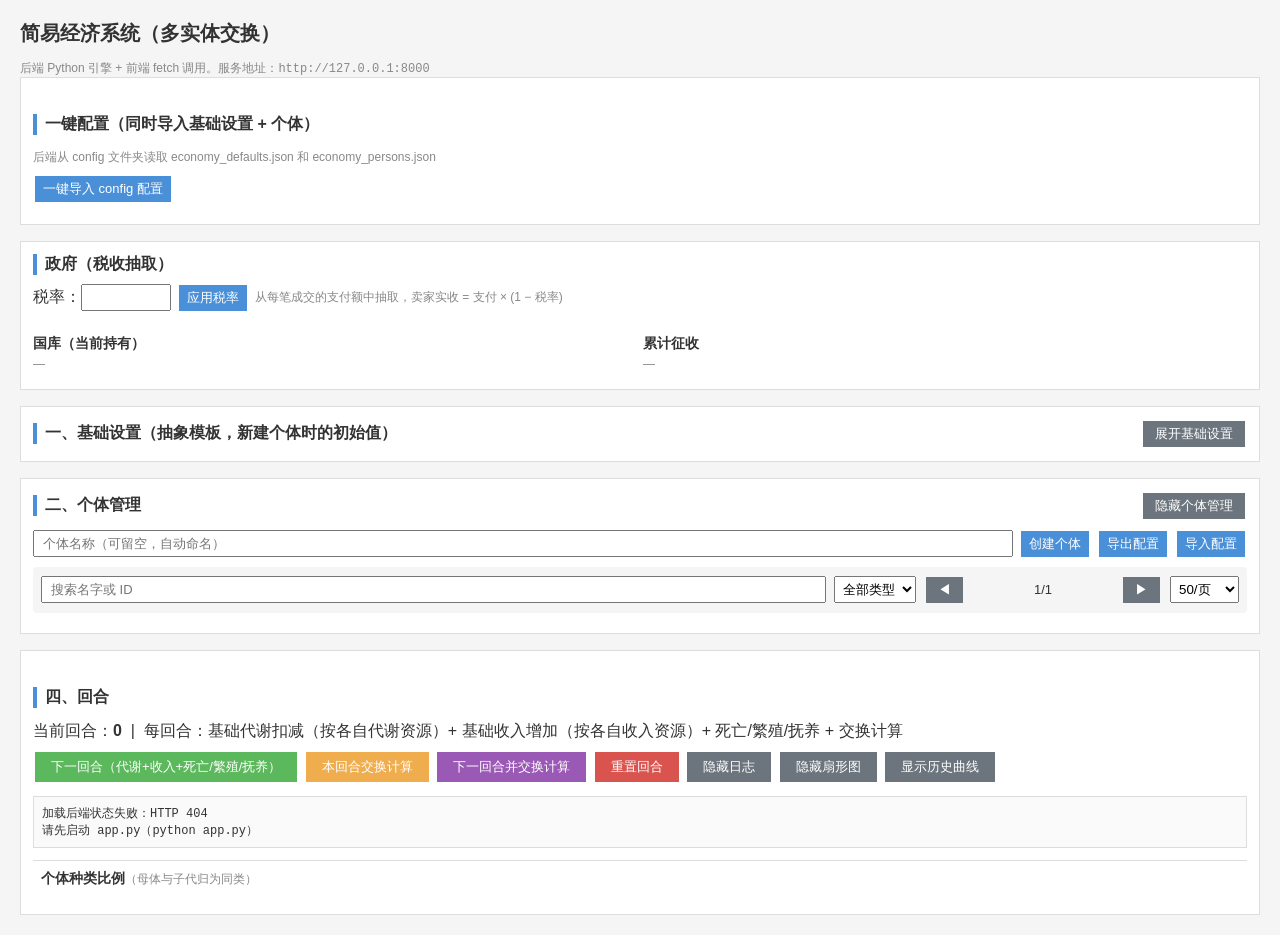
==== economy.html @ f84ca1b2 "feat: add perishable resources (labor valid only current round) - Add perishable_resources list to D" ====
<!DOCTYPE html>
<html lang="zh-CN">
<head>
<meta charset="UTF-8">
<title>简易经济系统（多实体交换）</title>
<style>
  body { font-family: "Microsoft YaHei", Arial, sans-serif; margin: 20px; background: #f5f5f5; color: #333; }
  h1 { font-size: 20px; }
  h2 { font-size: 16px; margin-top: 24px; border-left: 4px solid #4a90d9; padding-left: 8px; }
  h3 { font-size: 14px; margin-top: 14px; margin-bottom: 4px; }
  .panel { background: #fff; border: 1px solid #ddd; padding: 12px; margin-bottom: 16px; }
  table { width: 100%; border-collapse: collapse; margin-top: 6px; }
  th, td { border: 1px solid #ddd; padding: 6px; text-align: center; font-size: 13px; }
  th { background: #f0f0f0; }
  input, button { padding: 4px 8px; font-size: 13px; }
  button { cursor: pointer; margin: 2px; }
  .btn-add { background: #4a90d9; color: #fff; border: none; }
  .btn-del { background: #d9534f; color: #fff; border: none; }
  .btn-calc { background: #5cb85c; color: #fff; border: none; padding: 6px 16px; }
  .row { display: flex; gap: 6px; margin-bottom: 6px; align-items: center; flex-wrap: wrap; }
  .row input { flex: 1; min-width: 60px; }
  .log { background: #fafafa; border: 1px solid #ddd; padding: 8px; font-family: monospace; font-size: 12px; white-space: pre-wrap; max-height: 500px; overflow-y: auto; }
  .person-item { display: inline-block; background: #eef; border: 1px solid #ccd; padding: 4px 10px; margin: 2px; cursor: pointer; }
  .person-item.active { background: #4a90d9; color: #fff; }
  .small { font-size: 12px; color: #888; }
</style>
</head>
<body>

<h1>简易经济系统（多实体交换）</h1>
<div class="small">后端 Python 引擎 + 前端 fetch 调用。服务地址：<code id="apiBase">http://127.0.0.1:8000</code></div>

<div class="panel">
  <h2>一键配置（同时导入基础设置 + 个体）</h2>
  <div class="small">后端从 config 文件夹读取 economy_defaults.json 和 economy_persons.json</div>
  <div class="row" style="margin:8px 0;">
    <button class="btn-add" data-lock="1" onclick="importFromConfigFolder()">一键导入 config 配置</button>
  </div>
</div>

<div class="panel" id="govPanel">
  <div style="display:flex; justify-content:space-between; align-items:center;">
    <h2 style="margin:0;">政府（税收抽取）</h2>
  </div>
  <div class="row" style="margin:8px 0; align-items:center;">
    <label>税率：<input id="govTaxRate" type="number" step="0.01" min="0" max="1" style="width:70px;"></label>
    <button class="btn-add" data-lock="1" onclick="applyTaxRate()">应用税率</button>
    <span class="small" id="govTaxRateHint">从每笔成交的支付额中抽取，卖家实收 = 支付 × (1 − 税率)</span>
  </div>
  <div class="row" style="align-items:flex-start;">
    <div style="flex:1; min-width:160px;">
      <h3>国库（当前持有）</h3>
      <div id="govTreasury" class="small">—</div>
    </div>
    <div style="flex:1; min-width:160px;">
      <h3>累计征收</h3>
      <div id="govCollected" class="small">—</div>
    </div>
  </div>
</div>

<div class="panel">
  <div style="display:flex; justify-content:space-between; align-items:center;">
    <h2 style="margin:0;">一、基础设置（抽象模板，新建个体时的初始值）</h2>
    <button class="btn-calc" onclick="toggleDefaults()" id="defaultsToggleBtn" style="background:#6c757d; padding:4px 12px;">展开基础设置</button>
  </div>
  <div id="defaultsBody" style="display:none; margin-top:8px;">
    <div class="small">修改此处不影响已存在的个体，仅影响之后新建的个体</div>
    <div class="row" style="margin:8px 0;">
      <button class="btn-add" onclick="exportDefaults()">导出基础设置</button>
      <input type="file" id="importDefaultsFile" accept=".json,application/json" style="display:none" onchange="importDefaults(event)">
      <button class="btn-add" onclick="document.getElementById('importDefaultsFile').click()">导入基础设置</button>
    </div>

    <h3>默认代谢</h3>
    <div class="row" style="margin:6px 0;">
      <input id="dMetaRes" placeholder="资源名(如食物)">
      <input id="dMetaAmt" type="number" step="0.5" min="0" placeholder="数量">
      <button class="btn-add" onclick="updateDefaultMeta()">应用</button>
      <span class="small">每回合扣减 amount 单位 res</span>
    </div>

    <h3>默认收入</h3>
    <div class="row" style="margin:6px 0;">
      <input id="dIncRes" placeholder="资源名(如钱)">
      <input id="dIncAmt" type="number" step="0.5" min="0" placeholder="数量">
      <button class="btn-add" onclick="updateDefaultInc()">应用</button>
      <span class="small">每回合增加 amount 单位 res</span>
    </div>

    <div class="row" style="margin:6px 0; align-items:center;">
      <label style="font-size:13px; cursor:pointer;">
        <input type="checkbox" id="dReproEnable" onchange="toggleReproParams()" checked> 允许繁殖
      </label>
    </div>
    <div id="reproParams" style="margin-top:4px;">
      <div class="row" style="margin:4px 0;">
        <label style="font-size:13px; white-space:nowrap;">代谢资源 &gt; <input id="dReproTh" type="number" step="0.1" min="0.5" placeholder="2.0" style="width:60px;" onchange="updateDefaultRepro()"> × 代谢值 → 繁殖</label>
      </div>
      <div class="row" style="margin:4px 0;">
        <label style="font-size:13px; white-space:nowrap;">子代继承 <input id="dReproInherit" type="number" step="0.1" min="0.1" placeholder="1.0" style="width:60px;" onchange="updateDefaultRepro()"> × 代谢值</label>
      </div>
    </div>

    <h3>默认属性</h3>
    <div id="defaultAttrs"></div>
    <div class="row" style="margin-top:6px;">
      <input id="dAttrKey" placeholder="属性名">
      <input id="dAttrVal" type="number" placeholder="数值">
      <button class="btn-add" onclick="addDefaultAttr()">添加</button>
    </div>

    <h3>默认需求</h3>
    <div id="defaultNeeds"></div>
    <div class="row" style="margin-top:6px;">
      <input id="dNeedKey" placeholder="资源名">
      <input id="dNeedVal" type="number" placeholder="数量">
      <button class="btn-add" onclick="addDefaultNeed()">添加</button>
    </div>

    <h3>默认挂牌规则（出售 1 单位资源 = 单价 × 接收资源；单价越低越先被买家选中）</h3>
    <div id="defaultRules"></div>
    <div class="row" style="margin-top:6px;">
      <input id="dFrom" placeholder="出售资源(如food)">
      <input id="dTo" placeholder="接收资源(如money)">
      <input id="dRate" type="number" step="0.01" placeholder="单价(1卖=?收)">
      <button class="btn-add" onclick="addDefaultRule()">添加</button>
    </div>

    <h3>易腐资源（仅当期有效，每回合开始清零库存）</h3>
    <div id="defaultPerishable"></div>
    <div class="row" style="margin-top:6px;">
      <input id="dPeriKey" placeholder="资源名(如劳动力)">
      <button class="btn-add" onclick="addDefaultPerishable()">添加</button>
    </div>
  </div>
</div>

<div class="panel">
  <div style="display:flex; justify-content:space-between; align-items:center;">
    <h2 style="margin:0;">二、个体管理</h2>
    <button class="btn-calc" onclick="togglePersonMgmt()" id="personMgmtToggleBtn" style="background:#6c757d; padding:4px 12px;">隐藏个体管理</button>
  </div>
  <div id="personMgmtBody" style="margin-top:8px;">
    <div class="row">
      <input id="newPersonName" placeholder="个体名称（可留空，自动命名）">
      <button class="btn-add" onclick="addPerson()">创建个体</button>
      <button class="btn-add" onclick="exportConfig()">导出配置</button>
      <input type="file" id="importFile" accept=".json,application/json" style="display:none" onchange="importConfig(event)">
      <button class="btn-add" onclick="document.getElementById('importFile').click()">导入配置</button>
    </div>
    <div id="listControls" style="margin:8px 0; display:flex; gap:8px; align-items:center; flex-wrap:wrap; padding:8px; background:#f5f5f5; border-radius:4px;">
      <input type="text" id="listSearch" placeholder="搜索名字或 ID" style="flex:1; min-width:150px; padding:4px 8px;" oninput="onSearchInput()">
      <select id="listType" onchange="onListFilterChange()" style="padding:4px;">
        <option value="">全部类型</option>
      </select>
      <button id="prevBtn" class="btn-calc" onclick="prevPage()" style="padding:4px 12px; background:#6c757d;">◀</button>
      <span id="pageInfo" style="min-width:140px; text-align:center; font-size:13px;">1/1</span>
      <button id="nextBtn" class="btn-calc" onclick="nextPage()" style="padding:4px 12px; background:#6c757d;">▶</button>
      <select id="pageSize" onchange="onPageSizeChange()" style="padding:4px;">
        <option value="50">50/页</option>
        <option value="100">100/页</option>
        <option value="200">200/页</option>
      </select>
    </div>
    <div id="personList" style="margin-top:8px;"></div>
  </div>
</div>

<div class="panel" id="detailPanel" style="display:none;">
  <div style="display:flex; justify-content:space-between; align-items:center;">
    <h2 style="margin:0;">三、个体详情（选中个体后可独立修改其属性、需求、规则）</h2>
    <button class="btn-calc" onclick="toggleDetail()" id="detailToggleBtn" style="background:#6c757d; padding:4px 12px;">隐藏个体详情</button>
  </div>
  <div id="detailBody" style="margin-top:8px;">
    <div id="detailContent"></div>
  </div>
</div>

<div class="panel">
  <h2>四、回合</h2>
  <div style="margin-bottom:8px;">当前回合：<b id="roundNum">0</b> &nbsp;|&nbsp; 每回合：基础代谢扣减（按各自代谢资源）+ 基础收入增加（按各自收入资源）+ 死亡/繁殖/抚养 + 交换计算</div>
  <button class="btn-calc" data-lock="1" onclick="nextRound()">下一回合（代谢+收入+死亡/繁殖/抚养）</button>
  <button class="btn-calc" data-lock="1" onclick="calculate()" style="background:#f0ad4e;">本回合交换计算</button>
  <button class="btn-calc" data-lock="1" onclick="nextRoundAndCalculate()" style="background:#9b59b6;">下一回合并交换计算</button>
  <button class="btn-del" data-lock="1" onclick="resetRound()" style="padding:6px 16px;">重置回合</button>
  <button class="btn-calc" onclick="toggleLog()" id="logToggleBtn" style="background:#6c757d; padding:6px 16px;">隐藏日志</button>
  <button class="btn-calc" onclick="togglePieChart()" id="pieToggleBtn" style="background:#6c757d; padding:6px 16px;">隐藏扇形图</button>
  <button class="btn-calc" onclick="toggleHistoryChart()" id="historyToggleBtn" style="background:#6c757d; padding:6px 16px;">显示历史曲线</button>
  <div class="log" id="log" style="margin-top:12px;">等待操作...（前端 fetch 调用后端 API，引擎在 Python 跑）</div>
  <div id="pieChartWrap" style="margin-top:12px; padding:8px; border-top:1px solid #ddd;">
    <b style="font-size:14px;">个体种类比例</b><span style="font-size:12px; color:#888;">（母体与子代归为同类）</span>
    <div id="pieChart" style="margin-top:6px;"></div>
  </div>
  <div id="historyChartWrap" style="display:none; margin-top:12px; padding:8px; border-top:1px solid #ddd;">
    <div style="display:flex; justify-content:space-between; align-items:center; margin-bottom:8px;">
      <b style="font-size:14px;">历史曲线</b>
      <div>
        <label style="font-size:12px; margin-right:8px;">
          <input type="checkbox" id="histShowTotal" checked onchange="renderHistoryChart()"> 总人口
        </label>
        <label style="font-size:12px; margin-right:8px;">
          <input type="checkbox" id="histShowGroups" onchange="renderHistoryChart()"> 各类人数
        </label>
        <label style="font-size:12px; margin-right:8px;">
          <input type="checkbox" id="histShowResources" onchange="renderHistoryChart()"> 资源总量
        </label>
        <button class="btn-del" onclick="clearHistory()" style="padding:4px 10px; font-size:12px;">清空历史</button>
      </div>
    </div>
    <div id="historyChart" style="margin-top:6px;"></div>
  </div>
</div>

<script>
// ===================== 全局状态（前端缓存）=====================
let defaultSettings = {
  metabolism: { res: "食物", amount: 1 },
  income: { res: "钱", amount: 1 },
  canReproduce: true,
  attrs: {},
  needs: [],
  rules: []
};
let persons = [];
let selectedId = null;
let round = 0;
let lastSummary = { round: 0, total: 0, groups: {} };

// 个体列表分页 / 搜索 / 筛选状态
let listPage = 1;
let listPageSize = 50;
let listFilter = "";          // 搜索关键字
let listTypeFilter = "";      // 类型筛选（基础名）
let _searchDebounce = null;

// ===================== API 调用封装 =====================
async function api(method, path, body) {
  const opts = { method, headers: { "Content-Type": "application/json" } };
  if (body !== undefined && body !== null) opts.body = JSON.stringify(body);
  const r = await fetch(path, opts);
  let data = null;
  try { data = await r.json(); } catch (e) { /* 无 JSON 体 */ }
  if (!r.ok) throw new Error((data && data.detail) || `HTTP ${r.status}`);
  return data;
}

// ===================== 工具函数 =====================
function fmtNum(v) {
  const n = Number(v);
  if (!isFinite(n)) return "0";
  if (Number.isInteger(n)) return String(n);
  return n.toFixed(2);
}

function getBaseName(name) {
  const idx = name.indexOf("#");
  return idx > 0 ? name.substring(0, idx) : name;
}

function normMetabolism(m, fbRes) {
  const fb = (typeof fbRes === "string" && fbRes.trim()) ? fbRes.trim() : "食物";
  if (m && typeof m === "object") {
    return { res: String(m.res == null ? "" : m.res).trim() || fb, amount: Math.max(0, Number(m.amount) || 0) };
  }
  if (typeof m === "string" && m.trim()) return { res: m.trim(), amount: 1 };
  return { res: fb, amount: 1 };
}

function normAsk(r) {
  let sell = "", buy = "", rate = 0;
  if (r && typeof r === "object") {
    if (r.sell !== undefined && r.buy !== undefined) { sell = r.sell; buy = r.buy; rate = r.rate; }
    else if (r.res1 !== undefined && r.res2 !== undefined) { sell = r.res1; buy = r.res2; rate = r.rate; }
    else if (r.from !== undefined && r.to !== undefined) { sell = r.from; buy = r.to; rate = r.rate; }
  }
  return { sell: String(sell || "").trim(), buy: String(buy || "").trim(), rate: Number(rate) || 0 };
}

function normalizePerson(p) {
  // 后端返回的 person 已经是规范结构，这里仅做兜底
  return {
    id: p.id,
    parentId: p.parentId ?? null,
    name: p.name || "未命名",
    metabolism: normMetabolism(p.metabolism, "食物"),
    income: normMetabolism(p.income, "钱"),
    canReproduce: p.canReproduce !== false,
    reproThresholdMult: p.reproThresholdMult ?? 2.0,
    reproInheritMult: p.reproInheritMult ?? 1.0,
    attrs: p.attrs || {},
    needs: (p.needs || []).map(n => ({ key: n.key, amount: n.amount })),
    rules: (p.rules || []).map(r => normAsk(r))
  };
}

function normalizeDefaults(d) {
  return {
    metabolism: normMetabolism(d.metabolism, "食物"),
    income: normMetabolism(d.income, "钱"),
    canReproduce: d.canReproduce !== false,
    reproThresholdMult: d.reproThresholdMult ?? 2.0,
    reproInheritMult: d.reproInheritMult ?? 1.0,
    attrs: d.attrs || {},
    needs: (d.needs || []).map(n => ({ key: n.key, amount: n.amount })),
    rules: (d.rules || []).map(r => normAsk(r)),
    perishable_resources: (d.perishable_resources || []).map(r => String(r))
  };
}

// ===================== 日志/扇形图 显示切换 =====================
function toggleLog() {
  const logEl = document.getElementById("log");
  const btn = document.getElementById("logToggleBtn");
  if (logEl.style.display === "none") { logEl.style.display = ""; btn.textContent = "隐藏日志"; }
  else { logEl.style.display = "none"; btn.textContent = "显示日志"; }
}

function togglePieChart() {
  const wrap = document.getElementById("pieChartWrap");
  const btn = document.getElementById("pieToggleBtn");
  if (wrap.style.display === "none") { wrap.style.display = ""; btn.textContent = "隐藏扇形图"; }
  else { wrap.style.display = "none"; btn.textContent = "显示扇形图"; }
}

function toggleDefaults() {
  const body = document.getElementById("defaultsBody");
  const btn = document.getElementById("defaultsToggleBtn");
  if (body.style.display === "none") { body.style.display = ""; btn.textContent = "隐藏基础设置"; }
  else { body.style.display = "none"; btn.textContent = "展开基础设置"; }
}

function togglePersonMgmt() {
  const body = document.getElementById("personMgmtBody");
  const btn = document.getElementById("personMgmtToggleBtn");
  if (body.style.display === "none") { body.style.display = ""; btn.textContent = "隐藏个体管理"; }
  else { body.style.display = "none"; btn.textContent = "展开个体管理"; }
}

function toggleDetail() {
  const body = document.getElementById("detailBody");
  const btn = document.getElementById("detailToggleBtn");
  if (body.style.display === "none") { body.style.display = ""; btn.textContent = "隐藏个体详情"; }
  else { body.style.display = "none"; btn.textContent = "展开个体详情"; }
}

function toggleHistoryChart() {
  const wrap = document.getElementById("historyChartWrap");
  const btn = document.getElementById("historyToggleBtn");
  if (wrap.style.display === "none") {
    wrap.style.display = "";
    btn.textContent = "隐藏历史曲线";
    fetchHistoryAndRender();
  } else {
    wrap.style.display = "none";
    btn.textContent = "显示历史曲线";
  }
}

// ===================== 历史曲线（SVG 折线图）=====================
let historyData = [];

async function fetchHistoryAndRender() {
  try {
    const r = await fetch('/history?from=0');
    if (!r.ok) throw new Error('获取历史失败');
    const j = await r.json();
    historyData = j.history || [];
    renderHistoryChart();
  } catch (e) {
    document.getElementById("historyChart").innerHTML = `<i style="color:#c00;">${e.message}</i>`;
  }
}

function renderHistoryChart() {
  const box = document.getElementById("historyChart");
  if (!box) return;
  if (!historyData.length) {
    box.innerHTML = "<i>无历史数据，先跑几个回合</i>";
    return;
  }

  const showTotal = document.getElementById("histShowTotal").checked;
  const showGroups = document.getElementById("histShowGroups").checked;
  const showResources = document.getElementById("histShowResources").checked;

  // 收集所有曲线
  const series = [];
  if (showTotal) {
    series.push({ name: "总人口", data: historyData.map(h => h.total), color: "#2c3e50", dashed: false });
  }
  if (showGroups) {
    const groupColors = ["#3498db", "#e74c3c", "#2ecc71", "#f39c12", "#9b59b6", "#1abc9c", "#e67e22", "#34495e"];
    const groupNames = new Set();
    historyData.forEach(h => Object.keys(h.groups || {}).forEach(g => groupNames.add(g)));
    let ci = 0;
    for (const g of groupNames) {
      series.push({
        name: g,
        data: historyData.map(h => (h.groups || {})[g] || 0),
        color: groupColors[ci % groupColors.length],
        dashed: false,
      });
      ci++;
    }
  }
  if (showResources) {
    const resColors = ["#8e44ad", "#16a085", "#d35400", "#27ae60", "#c0392b", "#2980b9", "#f1c40f"];
    const resNames = new Set();
    historyData.forEach(h => Object.keys(h.resource_totals || {}).forEach(r => resNames.add(r)));
    let ci = 0;
    for (const r of resNames) {
      series.push({
        name: r,
        data: historyData.map(h => (h.resource_totals || {})[r] || 0),
        color: resColors[ci % resColors.length],
        dashed: true,
      });
      ci++;
    }
  }

  if (!series.length) {
    box.innerHTML = "<i>请至少勾选一项</i>";
    return;
  }

  // 计算 Y 轴范围
  let yMin = Infinity, yMax = -Infinity;
  for (const s of series) {
    for (const v of s.data) {
      if (v < yMin) yMin = v;
      if (v > yMax) yMax = v;
    }
  }
  if (yMin === Infinity) { yMin = 0; yMax = 1; }
  if (yMin > 0) yMin = 0;
  if (yMax === yMin) yMax = yMin + 1;

  const W = 700, H = 280, padL = 50, padR = 10, padT = 10, padB = 30;
  const plotW = W - padL - padR, plotH = H - padT - padB;
  const n = historyData.length;
  const xScale = (i) => padL + (n <= 1 ? plotW / 2 : (i / (n - 1)) * plotW);
  const yScale = (v) => padT + plotH - ((v - yMin) / (yMax - yMin)) * plotH;

  // Y 轴刻度（4 格）
  const yTicks = [];
  for (let i = 0; i <= 4; i++) {
    const v = yMin + (yMax - yMin) * i / 4;
    yTicks.push({ v, y: yScale(v) });
  }

  // X 轴刻度（最多 8 个）
  const xStep = Math.max(1, Math.floor(n / 8));
  const xTicks = [];
  for (let i = 0; i < n; i += xStep) {
    xTicks.push({ i, label: historyData[i].round, x: xScale(i) });
  }

  // 构建 SVG
  let svg = `<svg width="${W}" height="${H}" style="background:#fafafa; font-family:monospace; font-size:10px;">`;

  // Y 网格 + 刻度
  for (const t of yTicks) {
    svg += `<line x1="${padL}" y1="${t.y}" x2="${W - padR}" y2="${t.y}" stroke="#eee" stroke-width="1"/>`;
    svg += `<text x="${padL - 4}" y="${t.y + 3}" text-anchor="end" fill="#666">${Math.round(t.v)}</text>`;
  }

  // X 刻度
  for (const t of xTicks) {
    svg += `<line x1="${t.x}" y1="${padT + plotH}" x2="${t.x}" y2="${padT + plotH + 4}" stroke="#999"/>`;
    svg += `<text x="${t.x}" y="${padT + plotH + 16}" text-anchor="middle" fill="#666">${t.label}</text>`;
  }
  svg += `<text x="${W / 2}" y="${H - 2}" text-anchor="middle" fill="#666">回合</text>`;

  // 曲线
  for (const s of series) {
    let path = "";
    s.data.forEach((v, i) => {
      const x = xScale(i), y = yScale(v);
      path += (i === 0 ? "M" : " L") + x + "," + y;
    });
    const dash = s.dashed ? ' stroke-dasharray="4,2"' : '';
    svg += `<path d="${path}" fill="none" stroke="${s.color}" stroke-width="1.8"${dash}/>`;
  }

  // 图例
  let lx = padL, ly = padT + 2;
  for (const s of series) {
    const dash = s.dashed ? ' stroke-dasharray="4,2"' : '';
    svg += `<line x1="${lx}" y1="${ly + 4}" x2="${lx + 16}" y2="${ly + 4}" stroke="${s.color}" stroke-width="2"${dash}/>`;
    svg += `<text x="${lx + 20}" y="${ly + 8}" fill="${s.color}">${s.name}</text>`;
    lx += s.name.length * 8 + 50;
    if (lx > W - 80) { lx = padL; ly += 14; }
  }

  svg += "</svg>";
  box.innerHTML = svg;
}

async function clearHistory() {
  if (!confirm("确定清空所有历史数据？")) return;
  try {
    await fetch('/clear-history', { method: 'POST' });
    historyData = [];
    renderHistoryChart();
  } catch (e) {
    alert(e.message);
  }
}

// ===================== 扇形图（用后端 summary.groups）=====================
function renderPieChart() {
  const box = document.getElementById("pieChart");
  if (!box) return;
  const groups = lastSummary.groups || {};
  const entries = Object.entries(groups).sort((a, b) => b[1] - a[1]);
  const total = entries.reduce((s, e) => s + e[1], 0);
  if (total === 0) { box.innerHTML = "<i>无个体</i>"; return; }
  const colors = ["#3498db", "#e74c3c", "#2ecc71", "#f39c12", "#9b59b6", "#1abc9c", "#e67e22", "#34495e"];
  const cx = 80, cy = 80, r = 65;
  let startAngle = -Math.PI / 2;
  let paths = "", legend = "";
  entries.forEach((e, i) => {
    const [name, count] = e;
    const pct = count / total;
    const endAngle = startAngle + pct * Math.PI * 2;
    const x1 = cx + r * Math.cos(startAngle);
    const y1 = cy + r * Math.sin(startAngle);
    const x2 = cx + r * Math.cos(endAngle);
    const y2 = cy + r * Math.sin(endAngle);
    const large = (endAngle - startAngle) > Math.PI ? 1 : 0;
    const color = colors[i % colors.length];
    if (pct >= 1) {
      paths += `<circle cx="${cx}" cy="${cy}" r="${r}" fill="${color}" stroke="#fff" stroke-width="1"/>`;
    } else {
      paths += `<path d="M${cx},${cy} L${x1},${y1} A${r},${r} 0 ${large} 1 ${x2},${y2} Z" fill="${color}" stroke="#fff" stroke-width="1"/>`;
    }
    legend += `<div style="display:flex;align-items:center;margin:2px 0;">
      <span style="display:inline-block;width:12px;height:12px;background:${color};margin-right:6px;border-radius:2px;"></span>
      <span style="font-size:13px;">${name}：${count}（${(pct * 100).toFixed(0)}%）</span>
    </div>`;
    startAngle = endAngle;
  });
  box.innerHTML = `
    <div style="display:flex;align-items:center;gap:16px;flex-wrap:wrap;">
      <svg width="160" height="160" viewBox="0 0 160 160">${paths}<text x="${cx}" y="${cy + 5}" text-anchor="middle" font-size="16" font-weight="bold" fill="#333">${total}</text></svg>
      <div style="flex:1;min-width:120px;">${legend}</div>
    </div>
  `;
}

// ===================== 基础设置渲染 =====================
function renderDefaults() {
  // 默认代谢 / 收入 / 繁殖输入框预填
  document.getElementById("dMetaRes").value = defaultSettings.metabolism.res;
  document.getElementById("dMetaAmt").value = defaultSettings.metabolism.amount;
  document.getElementById("dIncRes").value = defaultSettings.income.res;
  document.getElementById("dIncAmt").value = defaultSettings.income.amount;
  const reproEnable = defaultSettings.canReproduce !== false;
  document.getElementById("dReproEnable").checked = reproEnable;
  document.getElementById("reproParams").style.display = reproEnable ? "" : "none";
  document.getElementById("dReproTh").value = defaultSettings.reproThresholdMult ?? 2.0;
  document.getElementById("dReproInherit").value = defaultSettings.reproInheritMult ?? 1.0;
  renderDefaultAttrs();
  renderDefaultNeeds();
  renderDefaultRules();
  renderDefaultPerishable();
}

function renderDefaultAttrs() {
  const box = document.getElementById("defaultAttrs");
  const keys = Object.keys(defaultSettings.attrs);
  if (keys.length === 0) { box.innerHTML = "<i>无</i>"; return; }
  let html = "<table><tr><th>属性</th><th>数值</th><th>操作</th></tr>";
  keys.forEach(k => {
    html += `<tr><td>${k}</td>` +
            `<td><input type="number" value="${defaultSettings.attrs[k]}" onchange="updateDefaultAttr('${k}', this.value)"></td>` +
            `<td><button class="btn-del" onclick="deleteDefaultAttr('${k}')">删除</button></td></tr>`;
  });
  html += "</table>";
  box.innerHTML = html;
}

function renderDefaultNeeds() {
  const box = document.getElementById("defaultNeeds");
  if (defaultSettings.needs.length === 0) { box.innerHTML = "<i>无</i>"; return; }
  let html = "<table><tr><th>资源</th><th>数量</th><th>操作</th></tr>";
  defaultSettings.needs.forEach((n, i) => {
    html += `<tr><td><input value="${n.key}" onchange="updateDefaultNeed(${i},'key',this.value)"></td>` +
            `<td><input type="number" value="${n.amount}" onchange="updateDefaultNeed(${i},'amount',this.value)"></td>` +
            `<td><button class="btn-del" onclick="deleteDefaultNeed(${i})">删除</button></td></tr>`;
  });
  html += "</table>";
  box.innerHTML = html;
}

function renderDefaultRules() {
  const box = document.getElementById("defaultRules");
  if (defaultSettings.rules.length === 0) { box.innerHTML = "<i>无</i>"; return; }
  let html = "<table><tr><th>出售资源</th><th>接收资源</th><th>单价(1卖=?收)</th><th>操作</th></tr>";
  defaultSettings.rules.forEach((r, i) => {
    html += `<tr><td><input value="${r.sell}" onchange="updateDefaultRule(${i},'sell',this.value)"></td>` +
            `<td><input value="${r.buy}"  onchange="updateDefaultRule(${i},'buy',this.value)"></td>` +
            `<td><input type="number" step="0.01" value="${r.rate}" onchange="updateDefaultRule(${i},'rate',this.value)"></td>` +
            `<td><button class="btn-del" onclick="deleteDefaultRule(${i})">删除</button></td></tr>`;
  });
  html += "</table>";
  box.innerHTML = html;
}

function renderDefaultPerishable() {
  const box = document.getElementById("defaultPerishable");
  if (!defaultSettings.perishable_resources || defaultSettings.perishable_resources.length === 0) {
    box.innerHTML = "<i>无（所有资源均可跨回合储存）</i>";
    return;
  }
  let html = "<table><tr><th>资源名</th><th>操作</th></tr>";
  defaultSettings.perishable_resources.forEach((r, i) => {
    html += `<tr><td><input value="${r}" onchange="updateDefaultPerishable(${i},this.value)"></td>` +
            `<td><button class="btn-del" onclick="deleteDefaultPerishable(${i})">删除</button></td></tr>`;
  });
  html += "</table>";
  box.innerHTML = html;
}

function updateDefaultPerishable(i, v) {
  defaultSettings.perishable_resources[i] = v.trim();
  putDefaults();
}
function deleteDefaultPerishable(i) {
  defaultSettings.perishable_resources.splice(i, 1);
  renderDefaultPerishable();
  putDefaults();
}
function addDefaultPerishable() {
  const k = document.getElementById("dPeriKey").value.trim();
  if (!k) { alert("请填写资源名"); return; }
  if (!defaultSettings.perishable_resources) defaultSettings.perishable_resources = [];
  defaultSettings.perishable_resources.push(k);
  document.getElementById("dPeriKey").value = "";
  renderDefaultPerishable();
  putDefaults();
}

// 基础设置编辑（onchange 即时修改本地 + PUT 推送）
function updateDefaultMeta() {
  const res = document.getElementById("dMetaRes").value.trim() || "食物";
  const amt = parseFloat(document.getElementById("dMetaAmt").value);
  if (isNaN(amt) || amt < 0) { alert("代谢数量必须 ≥0"); return; }
  defaultSettings.metabolism = { res, amount: amt };
  putDefaults();
}
function updateDefaultInc() {
  const res = document.getElementById("dIncRes").value.trim() || "钱";
  const amt = parseFloat(document.getElementById("dIncAmt").value);
  if (isNaN(amt) || amt < 0) { alert("收入数量必须 ≥0"); return; }
  defaultSettings.income = { res, amount: amt };
  putDefaults();
}
function toggleReproParams() {
  const checked = document.getElementById("dReproEnable").checked;
  document.getElementById("reproParams").style.display = checked ? "" : "none";
  defaultSettings.canReproduce = checked;
  putDefaults();
}
function updateDefaultRepro() {
  const th = parseFloat(document.getElementById("dReproTh").value);
  const inherit = parseFloat(document.getElementById("dReproInherit").value);
  if (isNaN(th) || th < 0.5) { alert("阈值倍数必须 ≥0.5"); return; }
  if (isNaN(inherit) || inherit < 0.1) { alert("继承倍数必须 ≥0.1"); return; }
  defaultSettings.reproThresholdMult = th;
  defaultSettings.reproInheritMult = inherit;
  putDefaults();
}
function updateDefaultAttr(k, v) { defaultSettings.attrs[k] = parseFloat(v) || 0; putDefaults(); }
function deleteDefaultAttr(k) { delete defaultSettings.attrs[k]; renderDefaultAttrs(); putDefaults(); }
function addDefaultAttr() {
  const k = document.getElementById("dAttrKey").value.trim();
  const v = parseFloat(document.getElementById("dAttrVal").value);
  if (!k || isNaN(v)) { alert("请填写属性名和数值"); return; }
  defaultSettings.attrs[k] = v;
  document.getElementById("dAttrKey").value = "";
  document.getElementById("dAttrVal").value = "";
  renderDefaultAttrs();
  putDefaults();
}
function updateDefaultNeed(i, field, v) {
  if (field === "amount") defaultSettings.needs[i].amount = parseFloat(v) || 0;
  else defaultSettings.needs[i].key = v.trim();
  putDefaults();
}
function deleteDefaultNeed(i) { defaultSettings.needs.splice(i, 1); renderDefaultNeeds(); putDefaults(); }
function addDefaultNeed() {
  const k = document.getElementById("dNeedKey").value.trim();
  const v = parseFloat(document.getElementById("dNeedVal").value);
  if (!k || isNaN(v)) { alert("请填写资源名和数量"); return; }
  defaultSettings.needs.push({ key: k, amount: v });
  document.getElementById("dNeedKey").value = "";
  document.getElementById("dNeedVal").value = "";
  renderDefaultNeeds();
  putDefaults();
}
function updateDefaultRule(i, field, v) {
  if (field === "rate") defaultSettings.rules[i].rate = parseFloat(v) || 0;
  else defaultSettings.rules[i][field] = v.trim();
  putDefaults();
}
function deleteDefaultRule(i) { defaultSettings.rules.splice(i, 1); renderDefaultRules(); putDefaults(); }
function addDefaultRule() {
  const f = document.getElementById("dFrom").value.trim();
  const t = document.getElementById("dTo").value.trim();
  const r = parseFloat(document.getElementById("dRate").value);
  if (!f || !t || isNaN(r)) { alert("请填写完整挂牌"); return; }
  defaultSettings.rules.push({ sell: f, buy: t, rate: r });
  document.getElementById("dFrom").value = "";
  document.getElementById("dTo").value = "";
  document.getElementById("dRate").value = "";
  renderDefaultRules();
  putDefaults();
}

async function putDefaults() {
  try { await api("PUT", "/defaults", defaultSettings); }
  catch (e) { console.error("推送基础设置失败：", e.message); }
}

// ===================== 个体列表 =====================
function getFilteredPersons() {
  let arr = persons;
  if (listTypeFilter) {
    arr = arr.filter(p => getBaseName(p.name) === listTypeFilter);
  }
  if (listFilter) {
    const kw = listFilter.toLowerCase();
    arr = arr.filter(p => p.name.toLowerCase().includes(kw) || String(p.id).includes(kw));
  }
  return arr;
}

function syncTypeOptions() {
  const sel = document.getElementById("listType");
  const types = new Set(persons.map(p => getBaseName(p.name)));
  const current = sel.value;
  const opts = ['<option value="">全部类型</option>'];
  for (const t of [...types].sort()) {
    opts.push(`<option value="${t}">${t}</option>`);
  }
  const newHtml = opts.join("");
  if (sel.innerHTML !== newHtml) {
    sel.innerHTML = newHtml;
    if ([...types].includes(current)) sel.value = current;
    else { sel.value = ""; listTypeFilter = ""; }
  }
}

function renderPersonList() {
  const box = document.getElementById("personList");
  const controls = document.getElementById("listControls");
  if (persons.length === 0) {
    box.innerHTML = "<i>无个体，请先创建</i>";
    controls.style.display = "none";
    renderPieChart();
    return;
  }
  controls.style.display = "flex";

  syncTypeOptions();

  const filtered = getFilteredPersons();
  const totalPages = Math.max(1, Math.ceil(filtered.length / listPageSize));
  if (listPage > totalPages) listPage = totalPages;
  if (listPage < 1) listPage = 1;

  const start = (listPage - 1) * listPageSize;
  const pageItems = filtered.slice(start, start + listPageSize);

  let html = "";
  if (pageItems.length === 0) {
    html = "<i>当前筛选无结果</i>";
  } else {
    pageItems.forEach(p => {
      const cls = p.id === selectedId ? "person-item active" : "person-item";
      html += `<span class="${cls}" onclick="selectPerson(${p.id})">${p.name}` +
              ` <button class="btn-del" onclick="event.stopPropagation();delPerson(${p.id})">删除</button></span>`;
    });
  }
  box.innerHTML = html;

  document.getElementById("pageInfo").textContent = `${listPage}/${totalPages} (共 ${filtered.length})`;
  document.getElementById("prevBtn").disabled = listPage <= 1;
  document.getElementById("nextBtn").disabled = listPage >= totalPages;

  renderPieChart();
}

function onSearchInput() {
  clearTimeout(_searchDebounce);
  _searchDebounce = setTimeout(() => {
    listFilter = document.getElementById("listSearch").value.trim();
    listPage = 1;
    renderPersonList();
  }, 200);
}

function onListFilterChange() {
  listTypeFilter = document.getElementById("listType").value;
  listPage = 1;
  renderPersonList();
}

function onPageSizeChange() {
  listPageSize = parseInt(document.getElementById("pageSize").value);
  listPage = 1;
  renderPersonList();
}

function prevPage() {
  if (listPage > 1) { listPage--; renderPersonList(); }
}

function nextPage() {
  const filtered = getFilteredPersons();
  const totalPages = Math.max(1, Math.ceil(filtered.length / listPageSize));
  if (listPage < totalPages) { listPage++; renderPersonList(); }
}

function selectPerson(id) {
  selectedId = id;
  renderPersonList();
  renderDetail();
}

// ===================== 个体详情 =====================
function renderDetail() {
  const panel = document.getElementById("detailPanel");
  const p = persons.find(x => x.id === selectedId);
  if (!p) { panel.style.display = "none"; return; }
  panel.style.display = "block";

  const parent = p.parentId ? persons.find(x => x.id === p.parentId) : null;
  const parentLabel = p.parentId
    ? `母体：${parent ? parent.name : '已死亡'}`
    : '（无母体，原始个体）';

  let html = `<div class="row" style="margin-bottom:8px; align-items:center;">
    <b>当前个体名字：</b>
    <input value="${p.name}" onchange="updatePersonName(${p.id}, this.value)" style="min-width:140px; flex:0 0 auto;">
    <span class="small">${parentLabel}</span>
  </div>`;

  // 基础代谢
  html += `<div class="row" style="margin-bottom:8px; align-items:center;">
    <b>基础代谢：</b>
    <input value="${p.metabolism.res}" onchange="updatePersonMetabolism(${p.id}, 'res', this.value)" placeholder="如 食物" style="min-width:140px; flex:0 0 auto;">
    <span class="small">资源名</span>
    <input type="number" step="0.5" min="0" value="${p.metabolism.amount}" onchange="updatePersonMetabolism(${p.id}, 'amount', this.value)" style="width:80px; flex:0 0 auto;">
    <span class="small">每回合扣减量（≥0）</span>
  </div>`;

  // 基础收入
  html += `<div class="row" style="margin-bottom:8px; align-items:center;">
    <b>基础收入：</b>
    <input value="${p.income.res}" onchange="updatePersonIncome(${p.id}, 'res', this.value)" placeholder="如 钱" style="min-width:140px; flex:0 0 auto;">
    <span class="small">资源名</span>
    <input type="number" step="0.5" min="0" value="${p.income.amount}" onchange="updatePersonIncome(${p.id}, 'amount', this.value)" style="width:80px; flex:0 0 auto;">
    <span class="small">每回合增加量（≥0）</span>
  </div>`;

  // 是否允许繁殖
  const canRep = p.canReproduce !== false;
  const reproTh = p.reproThresholdMult ?? 2.0;
  const reproInh = p.reproInheritMult ?? 1.0;
  html += `<div class="row" style="margin-bottom:8px; align-items:center;">
    <b>允许繁殖：</b>
    <input type="checkbox" ${canRep ? 'checked' : ''} onchange="updatePersonCanReproduce(${p.id}, this.checked)" style="width:20px; height:20px; flex:0 0 auto;">
    <span class="small">${canRep ? '✓ 已启用' : '✗ 已禁用'}</span>
  </div>`;
  if (canRep) {
    html += `<div class="row" style="margin-bottom:8px; margin-left:20px; align-items:center;">
      <label style="font-size:13px; white-space:nowrap;">代谢资源 &gt; <input type="number" step="0.1" min="0.5" value="${reproTh}" onchange="updatePersonRepro(${p.id}, 'threshold', this.value)" style="width:60px;"> × 代谢值 → 繁殖</label>
    </div>`;
    html += `<div class="row" style="margin-bottom:8px; margin-left:20px; align-items:center;">
      <label style="font-size:13px; white-space:nowrap;">子代继承 <input type="number" step="0.1" min="0.1" value="${reproInh}" onchange="updatePersonRepro(${p.id}, 'inherit', this.value)" style="width:60px;"> × 代谢值</label>
    </div>`;
  }

  // 属性
  html += "<h3>属性</h3>";
  const keys = Object.keys(p.attrs);
  if (keys.length === 0) html += "<i>无</i>";
  else {
    html += "<table><tr><th>属性</th><th>数值</th><th>操作</th></tr>";
    keys.forEach(k => {
      html += `<tr><td>${k}</td>` +
              `<td><input type="number" value="${p.attrs[k]}" onchange="updatePersonAttr(${p.id},'${k}',this.value)"></td>` +
              `<td><button class="btn-del" onclick="deletePersonAttr(${p.id},'${k}')">删除</button></td></tr>`;
    });
    html += "</table>";
  }
  html += `<div class="row" style="margin-top:6px;">
    <input id="pAttrKey_${p.id}" placeholder="属性名">
    <input id="pAttrVal_${p.id}" type="number" placeholder="数值">
    <button class="btn-add" onclick="addPersonAttr(${p.id})">添加</button>
  </div>`;

  // 需求
  html += "<h3>需求</h3>";
  if (p.needs.length === 0) html += "<i>无</i>";
  else {
    html += "<table><tr><th>资源</th><th>数量</th><th>操作</th></tr>";
    p.needs.forEach((n, i) => {
      html += `<tr><td><input value="${n.key}" onchange="updatePersonNeed(${p.id},${i},'key',this.value)"></td>` +
              `<td><input type="number" value="${n.amount}" onchange="updatePersonNeed(${p.id},${i},'amount',this.value)"></td>` +
              `<td><button class="btn-del" onclick="delPersonNeed(${p.id},${i})">删除</button></td></tr>`;
    });
    html += "</table>";
  }
  html += `<div class="row" style="margin-top:6px;">
    <input id="pNeedKey_${p.id}" placeholder="资源名">
    <input id="pNeedVal_${p.id}" type="number" placeholder="数量">
    <button class="btn-add" onclick="addPersonNeed(${p.id})">添加</button>
  </div>`;

  // 规则
  html += "<h3>挂牌规则（出售 1 单位资源 = 单价 × 接收资源；价低优先成交）</h3>";
  if (p.rules.length === 0) html += "<i>无</i>";
  else {
    html += "<table><tr><th>出售资源</th><th>接收资源</th><th>单价(1卖=?收)</th><th>操作</th></tr>";
    p.rules.forEach((r, i) => {
      html += `<tr><td><input value="${r.sell}" onchange="updatePersonRule(${p.id},${i},'sell',this.value)"></td>` +
              `<td><input value="${r.buy}"  onchange="updatePersonRule(${p.id},${i},'buy',this.value)"></td>` +
              `<td><input type="number" step="0.01" value="${r.rate}" onchange="updatePersonRule(${p.id},${i},'rate',this.value)"></td>` +
              `<td><button class="btn-del" onclick="delPersonRule(${p.id},${i})">删除</button></td></tr>`;
    });
    html += "</table>";
  }
  html += `<div class="row" style="margin-top:6px;">
    <input id="pFrom_${p.id}" placeholder="出售资源(如food)">
    <input id="pTo_${p.id}" placeholder="接收资源(如money)">
    <input id="pRate_${p.id}" type="number" step="0.01" placeholder="单价(1卖=?收)">
    <button class="btn-add" onclick="addPersonRule(${p.id})">添加</button>
  </div>`;

  document.getElementById("detailContent").innerHTML = html;
}

// 个体属性编辑（修改本地缓存 + PUT 推送）
function updatePersonName(id, v) {
  const p = persons.find(x => x.id === id);
  const trimmed = v.trim();
  if (!trimmed) { alert("个体名字不能为空，已恢复原值"); renderDetail(); return; }
  p.name = trimmed;
  renderPersonList();
  putPerson(p);
}
function updatePersonMetabolism(id, field, v) {
  const p = persons.find(x => x.id === id);
  if (field === "res") {
    const trimmed = String(v).trim();
    if (!trimmed) { alert("代谢资源名不能为空，已恢复原值"); renderDetail(); return; }
    p.metabolism.res = trimmed;
  } else {
    const num = Number(v);
    if (isNaN(num) || num < 0) { alert("代谢数量必须为 ≥0 的数字，已恢复原值"); renderDetail(); return; }
    p.metabolism.amount = num;
  }
  putPerson(p);
}
function updatePersonIncome(id, field, v) {
  const p = persons.find(x => x.id === id);
  if (field === "res") {
    const trimmed = String(v).trim();
    if (!trimmed) { alert("收入资源名不能为空，已恢复原值"); renderDetail(); return; }
    p.income.res = trimmed;
  } else {
    const num = Number(v);
    if (isNaN(num) || num < 0) { alert("收入数量必须为 ≥0 的数字，已恢复原值"); renderDetail(); return; }
    p.income.amount = num;
  }
  putPerson(p);
}
function updatePersonCanReproduce(id, v) {
  const p = persons.find(x => x.id === id);
  if (!p) return;
  p.canReproduce = !!v;
  renderDetail();
  putPerson(p);
}
function updatePersonRepro(id, field, v) {
  const p = persons.find(x => x.id === id);
  if (!p) return;
  const num = parseFloat(v);
  if (field === 'threshold') {
    if (isNaN(num) || num < 0.5) { alert("阈值倍数必须 ≥0.5"); return; }
    p.reproThresholdMult = num;
  } else {
    if (isNaN(num) || num < 0.1) { alert("继承倍数必须 ≥0.1"); return; }
    p.reproInheritMult = num;
  }
  putPerson(p);
}
function updatePersonAttr(id, k, v) {
  const p = persons.find(x => x.id === id);
  p.attrs[k] = parseFloat(v) || 0;
  putPerson(p);
}
function deletePersonAttr(id, k) {
  const p = persons.find(x => x.id === id);
  delete p.attrs[k];
  renderDetail();
  putPerson(p);
}
function addPersonAttr(id) {
  const p = persons.find(x => x.id === id);
  const k = document.getElementById(`pAttrKey_${id}`).value.trim();
  const v = parseFloat(document.getElementById(`pAttrVal_${id}`).value);
  if (!k || isNaN(v)) { alert("请填写属性名和数值"); return; }
  p.attrs[k] = v;
  renderDetail();
  putPerson(p);
}
function updatePersonNeed(id, i, field, v) {
  const p = persons.find(x => x.id === id);
  if (field === "amount") p.needs[i].amount = parseFloat(v) || 0;
  else p.needs[i].key = v.trim();
  putPerson(p);
}
function delPersonNeed(id, i) {
  const p = persons.find(x => x.id === id);
  p.needs.splice(i, 1);
  renderDetail();
  putPerson(p);
}
function addPersonNeed(id) {
  const p = persons.find(x => x.id === id);
  const k = document.getElementById(`pNeedKey_${id}`).value.trim();
  const v = parseFloat(document.getElementById(`pNeedVal_${id}`).value);
  if (!k || isNaN(v)) { alert("请填写资源名和数量"); return; }
  p.needs.push({ key: k, amount: v });
  renderDetail();
  putPerson(p);
}
function updatePersonRule(id, i, field, v) {
  const p = persons.find(x => x.id === id);
  if (field === "rate") p.rules[i].rate = parseFloat(v) || 0;
  else p.rules[i][field] = v.trim();
  putPerson(p);
}
function delPersonRule(id, i) {
  const p = persons.find(x => x.id === id);
  p.rules.splice(i, 1);
  renderDetail();
  putPerson(p);
}
function addPersonRule(id) {
  const p = persons.find(x => x.id === id);
  const f = document.getElementById(`pFrom_${id}`).value.trim();
  const t = document.getElementById(`pTo_${id}`).value.trim();
  const r = parseFloat(document.getElementById(`pRate_${id}`).value);
  if (!f || !t || isNaN(r)) { alert("请填写完整挂牌"); return; }
  p.rules.push({ sell: f, buy: t, rate: r });
  renderDetail();
  putPerson(p);
}

async function putPerson(p) {
  try { await api("PUT", `/person/${p.id}`, p); }
  catch (e) { console.error("推送个体失败：", e.message); }
}

// ===================== 个体增删 =====================
async function addPerson() {
  const name = document.getElementById("newPersonName").value.trim() || null;
  try {
    const path = name ? `/person?name=${encodeURIComponent(name)}` : "/person";
    const r = await api("POST", path);
    persons.push(normalizePerson(r.person));
    document.getElementById("newPersonName").value = "";
    renderPersonList();
  } catch (e) { alert("创建失败：" + e.message); }
}

async function delPerson(id) {
  try {
    await api("DELETE", `/person/${id}`);
    persons = persons.filter(p => p.id !== id);
    if (selectedId === id) {
      selectedId = null;
      document.getElementById("detailPanel").style.display = "none";
    }
    renderPersonList();
  } catch (e) { alert("删除失败：" + e.message); }
}

// ===================== 配置导入/导出 =====================
function exportConfig() {
  if (persons.length === 0) { alert("当前没有个体，无内容可导出"); return; }
  window.location.href = "/export-persons";
}

async function importConfig(event) {
  const file = event.target.files[0];
  if (!file) return;
  try {
    const text = await file.text();
    const data = JSON.parse(text);
    // 推送整个文件对象到后端
    const r = await api("POST", "/import-persons", data);
    // 拉取最新状态
    await loadState();
    alert("个体配置导入成功（个体数：" + r.count + "），基础设置未受影响");
  } catch (err) {
    alert("导入失败：" + err.message);
  }
  event.target.value = "";
}

function exportDefaults() {
  window.location.href = "/export-defaults";
}

async function importDefaults(event) {
  const file = event.target.files[0];
  if (!file) return;
  try {
    const text = await file.text();
    const data = JSON.parse(text);
    const src = data.defaultSettings || data;
    await api("POST", "/import-defaults", data);
    defaultSettings = normalizeDefaults(src);
    renderDefaults();
    alert("基础设置导入成功");
  } catch (err) {
    alert("导入失败：" + err.message);
  }
  event.target.value = "";
}

// ===================== 操作互斥锁（防止连点导致数据竞态）=====================
let _busy = false;
function _setBusy(b) {
  _busy = b;
  document.querySelectorAll('button[data-lock]').forEach(btn => btn.disabled = b);
}

async function importFromConfigFolder() {
  if (_busy) return;
  _setBusy(true);
  try {
    const r = await api("POST", "/load-config-folder");
    defaultSettings = normalizeDefaults(r.defaults);
    persons = r.persons.map(normalizePerson);
    round = r.summary.round;
    lastSummary = r.summary;
    selectedId = null;
    document.getElementById("detailPanel").style.display = "none";
    document.getElementById("roundNum").textContent = round;
    document.getElementById("log").textContent = r.log;
    renderGovernment(r.government);
    renderAll();
    alert("一键导入 config 完成");
  } catch (e) {
    alert("一键导入失败：" + e.message);
  } finally {
    _setBusy(false);
  }
}

// ===================== 回合 / 交换计算 =====================
async function nextRound() {
  if (_busy) return;
  if (persons.length === 0) { alert("请先创建个体"); return; }
  _setBusy(true);
  try {
    const r = await api("POST", "/next-round");
    persons = r.persons.map(normalizePerson);
    round = r.summary.round;
    lastSummary = r.summary;
    document.getElementById("roundNum").textContent = round;
    document.getElementById("log").textContent = r.log;
    renderGovernment(r.government);
    renderPersonList();
    if (selectedId !== null) renderDetail();
    _refreshHistoryIfVisible();
  } catch (e) { alert("下一回合失败：" + e.message); }
  finally { _setBusy(false); }
}

async function calculate() {
  if (_busy) return;
  if (persons.length === 0) { alert("请先创建个体"); return; }
  _setBusy(true);
  try {
    const r = await api("POST", "/calculate");
    persons = r.persons.map(normalizePerson);
    lastSummary = r.summary;
    document.getElementById("log").textContent = r.log;
    renderGovernment(r.government);
    renderPersonList();
    if (selectedId !== null) renderDetail();
  } catch (e) { alert("交换计算失败：" + e.message); }
  finally { _setBusy(false); }
}

async function nextRoundAndCalculate() {
  if (_busy) return;
  if (persons.length === 0) { alert("请先创建个体"); return; }
  _setBusy(true);
  try {
    const r = await api("POST", "/next-and-calc");
    persons = r.persons.map(normalizePerson);
    round = r.summary.round;
    lastSummary = r.summary;
    document.getElementById("roundNum").textContent = round;
    document.getElementById("log").textContent = r.log;
    renderGovernment(r.government);
    renderPersonList();
    if (selectedId !== null) renderDetail();
    _refreshHistoryIfVisible();
  } catch (e) { alert("操作失败：" + e.message); }
  finally { _setBusy(false); }
}

async function resetRound() {
  if (_busy) return;
  if (!confirm("确定要重置回合吗？\n\n回合数将归零，并从 config 文件夹重新加载基础设置和个体列表。\n\n⚠️ 当前所有修改都会被覆盖。")) return;
  _setBusy(true);
  try {
    const r = await api("POST", "/reset");
    defaultSettings = normalizeDefaults(r.defaults);
    persons = r.persons.map(normalizePerson);
    round = r.summary.round;
    lastSummary = r.summary;
    selectedId = null;
    document.getElementById("detailPanel").style.display = "none";
    document.getElementById("roundNum").textContent = round;
    document.getElementById("log").textContent = r.log;
    renderGovernment(r.government);
    renderAll();
    _refreshHistoryIfVisible();
  } catch (e) { alert("重置失败：" + e.message); }
  finally { _setBusy(false); }
}

// ===================== 操作后自动刷新历史曲线 =====================
function _refreshHistoryIfVisible() {
  const wrap = document.getElementById("historyChartWrap");
  if (wrap && wrap.style.display !== "none") {
    fetchHistoryAndRender();
  }
}

// ===================== 政府面板 =====================
function _fmtGovDict(d) {
  if (!d || Object.keys(d).length === 0) return "—";
  return Object.entries(d).map(([k, v]) => `${k}: ${Number(v).toFixed(2)}`).join("，");
}

function renderGovernment(gov) {
  if (!gov) return;
  const rateInput = document.getElementById("govTaxRate");
  if (rateInput && document.activeElement !== rateInput) {
    rateInput.value = gov.tax_rate;
  }
  document.getElementById("govTreasury").textContent = _fmtGovDict(gov.treasury);
  document.getElementById("govCollected").textContent = _fmtGovDict(gov.total_collected);
}

async function applyTaxRate() {
  if (_busy) return;
  const rate = parseFloat(document.getElementById("govTaxRate").value);
  if (isNaN(rate) || rate < 0 || rate > 1) {
    alert("税率必须在 0~1 之间");
    return;
  }
  _setBusy(true);
  try {
    const r = await api("PUT", "/government", { tax_rate: rate });
    renderGovernment(r.government);
  } catch (e) {
    alert("设置税率失败：" + e.message);
  } finally {
    _setBusy(false);
  }
}

// ===================== 渲染入口 =====================
function renderAll() {
  renderDefaults();
  renderPersonList();
  if (selectedId !== null) renderDetail();
}

// ===================== 启动：拉取后端状态 =====================
async function loadState() {
  const s = await api("GET", "/state");
  defaultSettings = normalizeDefaults(s.defaults);
  persons = s.persons.map(normalizePerson);
  round = s.round;
  lastSummary = s.summary;
  document.getElementById("roundNum").textContent = round;
  renderGovernment(s.government);
  renderAll();
}

// 启动时自动加载后端状态
(async () => {
  try {
    await loadState();
    document.getElementById("log").textContent = "已加载后端状态：个体数 " + persons.length + "，回合 " + round;
  } catch (e) {
    document.getElementById("log").textContent = "加载后端状态失败：" + e.message + "\n请先启动 app.py（python app.py）";
  }
})();
</script>

</body>
</html>
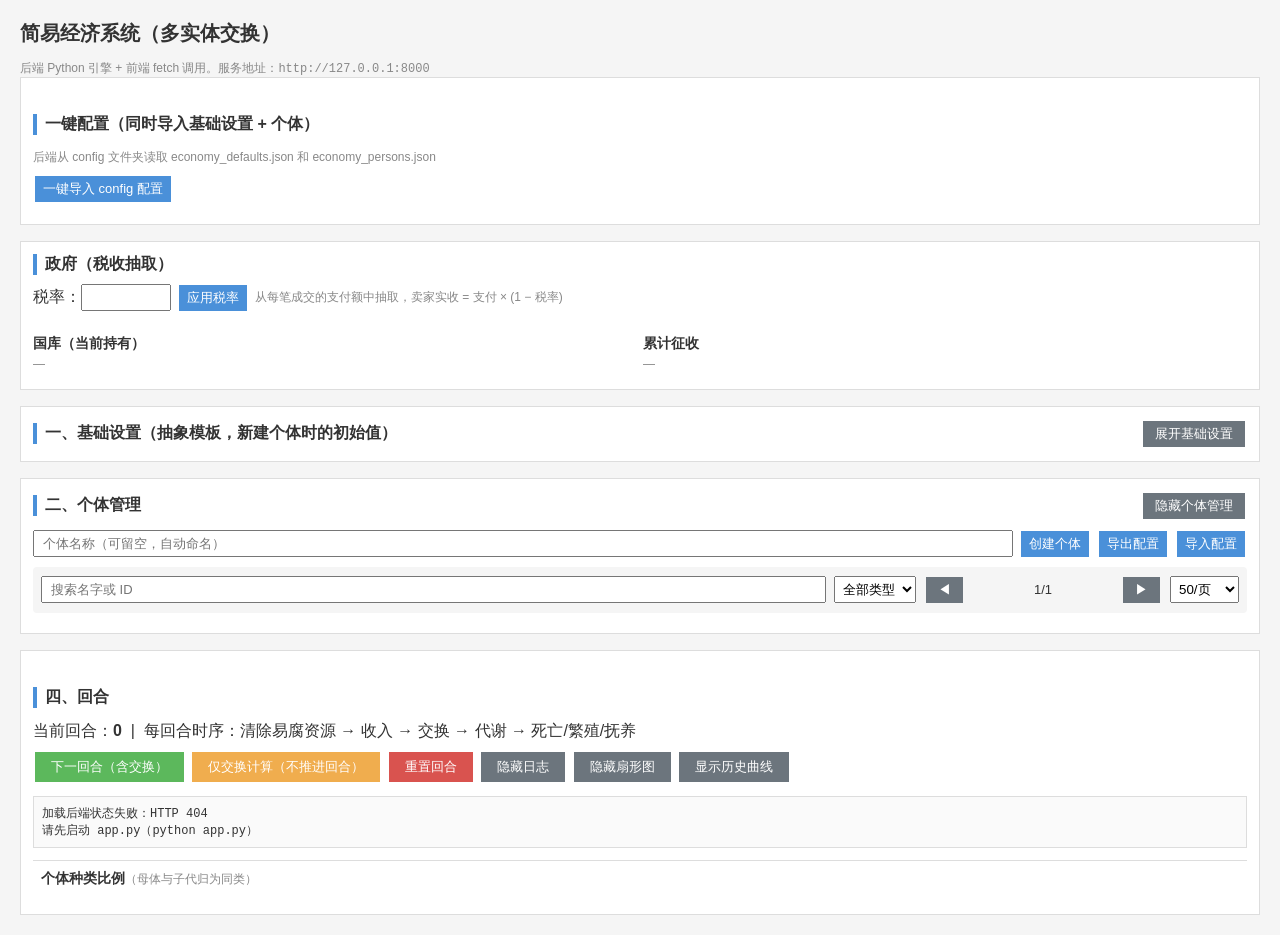
==== commit 4f1a191d: "feat: reorder round lifecycle - exchange before metabolism Move income before metabolism and insert " ====
--- a/economy.html
+++ b/economy.html
@@ -179,10 +179,9 @@
 
 <div class="panel">
   <h2>四、回合</h2>
-  <div style="margin-bottom:8px;">当前回合：<b id="roundNum">0</b> &nbsp;|&nbsp; 每回合：基础代谢扣减（按各自代谢资源）+ 基础收入增加（按各自收入资源）+ 死亡/繁殖/抚养 + 交换计算</div>
-  <button class="btn-calc" data-lock="1" onclick="nextRound()">下一回合（代谢+收入+死亡/繁殖/抚养）</button>
-  <button class="btn-calc" data-lock="1" onclick="calculate()" style="background:#f0ad4e;">本回合交换计算</button>
-  <button class="btn-calc" data-lock="1" onclick="nextRoundAndCalculate()" style="background:#9b59b6;">下一回合并交换计算</button>
+  <div style="margin-bottom:8px;">当前回合：<b id="roundNum">0</b> &nbsp;|&nbsp; 每回合时序：清除易腐资源 → 收入 → 交换 → 代谢 → 死亡/繁殖/抚养</div>
+  <button class="btn-calc" data-lock="1" onclick="nextRound()">下一回合（含交换）</button>
+  <button class="btn-calc" data-lock="1" onclick="calculate()" style="background:#f0ad4e;">仅交换计算（不推进回合）</button>
   <button class="btn-del" data-lock="1" onclick="resetRound()" style="padding:6px 16px;">重置回合</button>
   <button class="btn-calc" onclick="toggleLog()" id="logToggleBtn" style="background:#6c757d; padding:6px 16px;">隐藏日志</button>
   <button class="btn-calc" onclick="togglePieChart()" id="pieToggleBtn" style="background:#6c757d; padding:6px 16px;">隐藏扇形图</button>
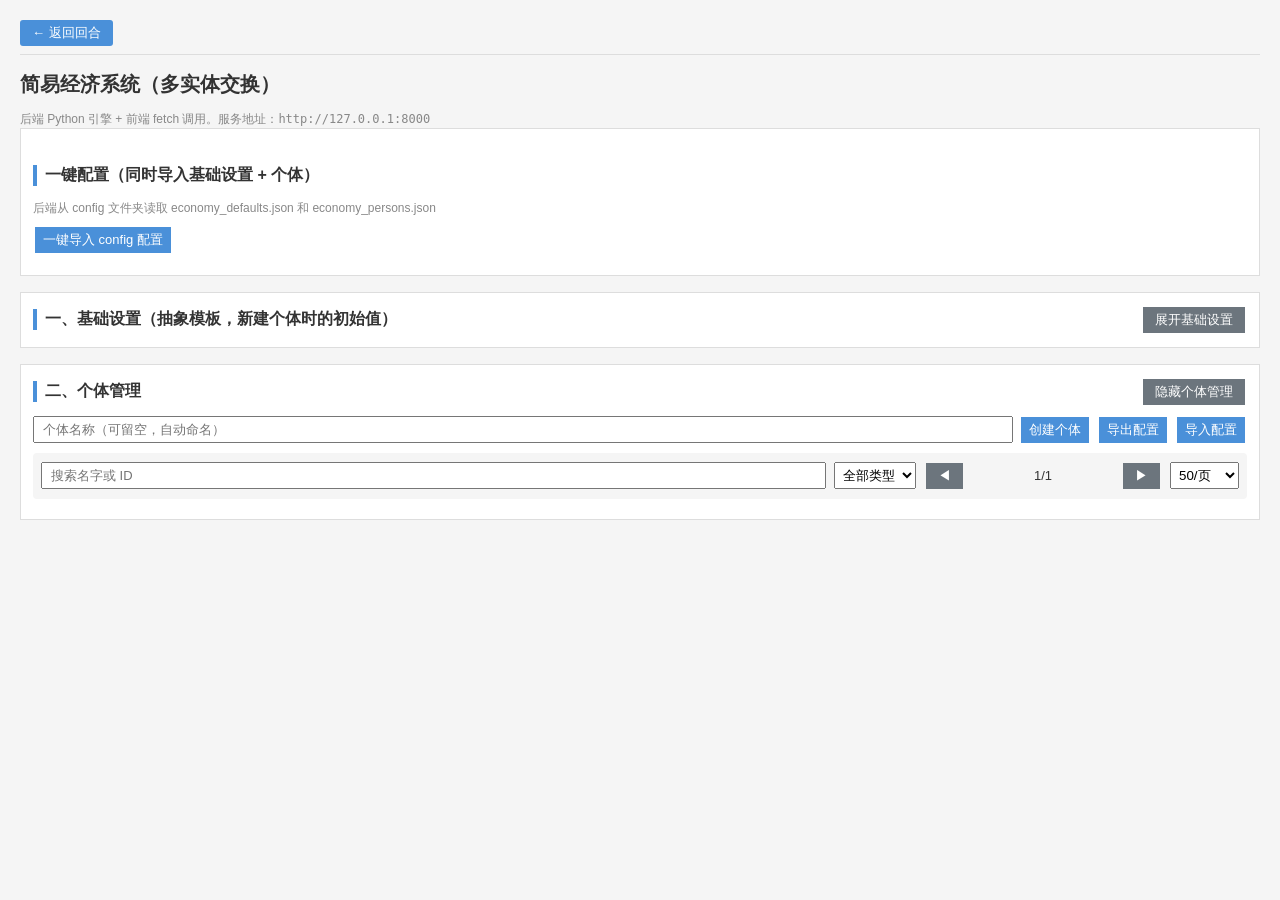
==== commit 0a88eb07: "空" ====
--- a/economy.html
+++ b/economy.html
@@ -2,30 +2,14 @@
 <html lang="zh-CN">
 <head>
 <meta charset="UTF-8">
-<title>简易经济系统（多实体交换）</title>
-<style>
-  body { font-family: "Microsoft YaHei", Arial, sans-serif; margin: 20px; background: #f5f5f5; color: #333; }
-  h1 { font-size: 20px; }
-  h2 { font-size: 16px; margin-top: 24px; border-left: 4px solid #4a90d9; padding-left: 8px; }
-  h3 { font-size: 14px; margin-top: 14px; margin-bottom: 4px; }
-  .panel { background: #fff; border: 1px solid #ddd; padding: 12px; margin-bottom: 16px; }
-  table { width: 100%; border-collapse: collapse; margin-top: 6px; }
-  th, td { border: 1px solid #ddd; padding: 6px; text-align: center; font-size: 13px; }
-  th { background: #f0f0f0; }
-  input, button { padding: 4px 8px; font-size: 13px; }
-  button { cursor: pointer; margin: 2px; }
-  .btn-add { background: #4a90d9; color: #fff; border: none; }
-  .btn-del { background: #d9534f; color: #fff; border: none; }
-  .btn-calc { background: #5cb85c; color: #fff; border: none; padding: 6px 16px; }
-  .row { display: flex; gap: 6px; margin-bottom: 6px; align-items: center; flex-wrap: wrap; }
-  .row input { flex: 1; min-width: 60px; }
-  .log { background: #fafafa; border: 1px solid #ddd; padding: 8px; font-family: monospace; font-size: 12px; white-space: pre-wrap; max-height: 500px; overflow-y: auto; }
-  .person-item { display: inline-block; background: #eef; border: 1px solid #ccd; padding: 4px 10px; margin: 2px; cursor: pointer; }
-  .person-item.active { background: #4a90d9; color: #fff; }
-  .small { font-size: 12px; color: #888; }
-</style>
+<title>简易经济系统 · 配置管理</title>
+<link rel="stylesheet" href="/common.css">
 </head>
 <body>
+
+<div class="nav-bar">
+  <a class="nav-link" href="/">← 返回回合</a>
+</div>
 
 <h1>简易经济系统（多实体交换）</h1>
 <div class="small">后端 Python 引擎 + 前端 fetch 调用。服务地址：<code id="apiBase">http://127.0.0.1:8000</code></div>
@@ -35,27 +19,6 @@
   <div class="small">后端从 config 文件夹读取 economy_defaults.json 和 economy_persons.json</div>
   <div class="row" style="margin:8px 0;">
     <button class="btn-add" data-lock="1" onclick="importFromConfigFolder()">一键导入 config 配置</button>
-  </div>
-</div>
-
-<div class="panel" id="govPanel">
-  <div style="display:flex; justify-content:space-between; align-items:center;">
-    <h2 style="margin:0;">政府（税收抽取）</h2>
-  </div>
-  <div class="row" style="margin:8px 0; align-items:center;">
-    <label>税率：<input id="govTaxRate" type="number" step="0.01" min="0" max="1" style="width:70px;"></label>
-    <button class="btn-add" data-lock="1" onclick="applyTaxRate()">应用税率</button>
-    <span class="small" id="govTaxRateHint">从每笔成交的支付额中抽取，卖家实收 = 支付 × (1 − 税率)</span>
-  </div>
-  <div class="row" style="align-items:flex-start;">
-    <div style="flex:1; min-width:160px;">
-      <h3>国库（当前持有）</h3>
-      <div id="govTreasury" class="small">—</div>
-    </div>
-    <div style="flex:1; min-width:160px;">
-      <h3>累计征收</h3>
-      <div id="govCollected" class="small">—</div>
-    </div>
   </div>
 </div>
 
@@ -177,151 +140,16 @@
   </div>
 </div>
 
-<div class="panel">
-  <h2>四、回合</h2>
-  <div style="margin-bottom:8px;">当前回合：<b id="roundNum">0</b> &nbsp;|&nbsp; 每回合时序：清除易腐资源 → 收入 → 交换 → 代谢 → 死亡/繁殖/抚养</div>
-  <button class="btn-calc" data-lock="1" onclick="nextRound()">下一回合（含交换）</button>
-  <button class="btn-calc" data-lock="1" onclick="calculate()" style="background:#f0ad4e;">仅交换计算（不推进回合）</button>
-  <button class="btn-del" data-lock="1" onclick="resetRound()" style="padding:6px 16px;">重置回合</button>
-  <button class="btn-calc" onclick="toggleLog()" id="logToggleBtn" style="background:#6c757d; padding:6px 16px;">隐藏日志</button>
-  <button class="btn-calc" onclick="togglePieChart()" id="pieToggleBtn" style="background:#6c757d; padding:6px 16px;">隐藏扇形图</button>
-  <button class="btn-calc" onclick="toggleHistoryChart()" id="historyToggleBtn" style="background:#6c757d; padding:6px 16px;">显示历史曲线</button>
-  <div class="log" id="log" style="margin-top:12px;">等待操作...（前端 fetch 调用后端 API，引擎在 Python 跑）</div>
-  <div id="pieChartWrap" style="margin-top:12px; padding:8px; border-top:1px solid #ddd;">
-    <b style="font-size:14px;">个体种类比例</b><span style="font-size:12px; color:#888;">（母体与子代归为同类）</span>
-    <div id="pieChart" style="margin-top:6px;"></div>
-  </div>
-  <div id="historyChartWrap" style="display:none; margin-top:12px; padding:8px; border-top:1px solid #ddd;">
-    <div style="display:flex; justify-content:space-between; align-items:center; margin-bottom:8px;">
-      <b style="font-size:14px;">历史曲线</b>
-      <div>
-        <label style="font-size:12px; margin-right:8px;">
-          <input type="checkbox" id="histShowTotal" checked onchange="renderHistoryChart()"> 总人口
-        </label>
-        <label style="font-size:12px; margin-right:8px;">
-          <input type="checkbox" id="histShowGroups" onchange="renderHistoryChart()"> 各类人数
-        </label>
-        <label style="font-size:12px; margin-right:8px;">
-          <input type="checkbox" id="histShowResources" onchange="renderHistoryChart()"> 资源总量
-        </label>
-        <button class="btn-del" onclick="clearHistory()" style="padding:4px 10px; font-size:12px;">清空历史</button>
-      </div>
-    </div>
-    <div id="historyChart" style="margin-top:6px;"></div>
-  </div>
-</div>
-
+<script src="/common.js"></script>
 <script>
-// ===================== 全局状态（前端缓存）=====================
-let defaultSettings = {
-  metabolism: { res: "食物", amount: 1 },
-  income: { res: "钱", amount: 1 },
-  canReproduce: true,
-  attrs: {},
-  needs: [],
-  rules: []
-};
-let persons = [];
-let selectedId = null;
-let round = 0;
-let lastSummary = { round: 0, total: 0, groups: {} };
-
-// 个体列表分页 / 搜索 / 筛选状态
+// ===================== 管理页独有：分页状态 =====================
 let listPage = 1;
 let listPageSize = 50;
 let listFilter = "";          // 搜索关键字
 let listTypeFilter = "";      // 类型筛选（基础名）
 let _searchDebounce = null;
 
-// ===================== API 调用封装 =====================
-async function api(method, path, body) {
-  const opts = { method, headers: { "Content-Type": "application/json" } };
-  if (body !== undefined && body !== null) opts.body = JSON.stringify(body);
-  const r = await fetch(path, opts);
-  let data = null;
-  try { data = await r.json(); } catch (e) { /* 无 JSON 体 */ }
-  if (!r.ok) throw new Error((data && data.detail) || `HTTP ${r.status}`);
-  return data;
-}
-
-// ===================== 工具函数 =====================
-function fmtNum(v) {
-  const n = Number(v);
-  if (!isFinite(n)) return "0";
-  if (Number.isInteger(n)) return String(n);
-  return n.toFixed(2);
-}
-
-function getBaseName(name) {
-  const idx = name.indexOf("#");
-  return idx > 0 ? name.substring(0, idx) : name;
-}
-
-function normMetabolism(m, fbRes) {
-  const fb = (typeof fbRes === "string" && fbRes.trim()) ? fbRes.trim() : "食物";
-  if (m && typeof m === "object") {
-    return { res: String(m.res == null ? "" : m.res).trim() || fb, amount: Math.max(0, Number(m.amount) || 0) };
-  }
-  if (typeof m === "string" && m.trim()) return { res: m.trim(), amount: 1 };
-  return { res: fb, amount: 1 };
-}
-
-function normAsk(r) {
-  let sell = "", buy = "", rate = 0;
-  if (r && typeof r === "object") {
-    if (r.sell !== undefined && r.buy !== undefined) { sell = r.sell; buy = r.buy; rate = r.rate; }
-    else if (r.res1 !== undefined && r.res2 !== undefined) { sell = r.res1; buy = r.res2; rate = r.rate; }
-    else if (r.from !== undefined && r.to !== undefined) { sell = r.from; buy = r.to; rate = r.rate; }
-  }
-  return { sell: String(sell || "").trim(), buy: String(buy || "").trim(), rate: Number(rate) || 0 };
-}
-
-function normalizePerson(p) {
-  // 后端返回的 person 已经是规范结构，这里仅做兜底
-  return {
-    id: p.id,
-    parentId: p.parentId ?? null,
-    name: p.name || "未命名",
-    metabolism: normMetabolism(p.metabolism, "食物"),
-    income: normMetabolism(p.income, "钱"),
-    canReproduce: p.canReproduce !== false,
-    reproThresholdMult: p.reproThresholdMult ?? 2.0,
-    reproInheritMult: p.reproInheritMult ?? 1.0,
-    attrs: p.attrs || {},
-    needs: (p.needs || []).map(n => ({ key: n.key, amount: n.amount })),
-    rules: (p.rules || []).map(r => normAsk(r))
-  };
-}
-
-function normalizeDefaults(d) {
-  return {
-    metabolism: normMetabolism(d.metabolism, "食物"),
-    income: normMetabolism(d.income, "钱"),
-    canReproduce: d.canReproduce !== false,
-    reproThresholdMult: d.reproThresholdMult ?? 2.0,
-    reproInheritMult: d.reproInheritMult ?? 1.0,
-    attrs: d.attrs || {},
-    needs: (d.needs || []).map(n => ({ key: n.key, amount: n.amount })),
-    rules: (d.rules || []).map(r => normAsk(r)),
-    perishable_resources: (d.perishable_resources || []).map(r => String(r))
-  };
-}
-
-// ===================== 日志/扇形图 显示切换 =====================
-function toggleLog() {
-  const logEl = document.getElementById("log");
-  const btn = document.getElementById("logToggleBtn");
-  if (logEl.style.display === "none") { logEl.style.display = ""; btn.textContent = "隐藏日志"; }
-  else { logEl.style.display = "none"; btn.textContent = "显示日志"; }
-}
-
-function togglePieChart() {
-  const wrap = document.getElementById("pieChartWrap");
-  const btn = document.getElementById("pieToggleBtn");
-  if (wrap.style.display === "none") { wrap.style.display = ""; btn.textContent = "隐藏扇形图"; }
-  else { wrap.style.display = "none"; btn.textContent = "显示扇形图"; }
-}
-
+// ===================== 显示切换（管理页独有 panel） =====================
 function toggleDefaults() {
   const body = document.getElementById("defaultsBody");
   const btn = document.getElementById("defaultsToggleBtn");
@@ -341,212 +169,6 @@
   const btn = document.getElementById("detailToggleBtn");
   if (body.style.display === "none") { body.style.display = ""; btn.textContent = "隐藏个体详情"; }
   else { body.style.display = "none"; btn.textContent = "展开个体详情"; }
-}
-
-function toggleHistoryChart() {
-  const wrap = document.getElementById("historyChartWrap");
-  const btn = document.getElementById("historyToggleBtn");
-  if (wrap.style.display === "none") {
-    wrap.style.display = "";
-    btn.textContent = "隐藏历史曲线";
-    fetchHistoryAndRender();
-  } else {
-    wrap.style.display = "none";
-    btn.textContent = "显示历史曲线";
-  }
-}
-
-// ===================== 历史曲线（SVG 折线图）=====================
-let historyData = [];
-
-async function fetchHistoryAndRender() {
-  try {
-    const r = await fetch('/history?from=0');
-    if (!r.ok) throw new Error('获取历史失败');
-    const j = await r.json();
-    historyData = j.history || [];
-    renderHistoryChart();
-  } catch (e) {
-    document.getElementById("historyChart").innerHTML = `<i style="color:#c00;">${e.message}</i>`;
-  }
-}
-
-function renderHistoryChart() {
-  const box = document.getElementById("historyChart");
-  if (!box) return;
-  if (!historyData.length) {
-    box.innerHTML = "<i>无历史数据，先跑几个回合</i>";
-    return;
-  }
-
-  const showTotal = document.getElementById("histShowTotal").checked;
-  const showGroups = document.getElementById("histShowGroups").checked;
-  const showResources = document.getElementById("histShowResources").checked;
-
-  // 收集所有曲线
-  const series = [];
-  if (showTotal) {
-    series.push({ name: "总人口", data: historyData.map(h => h.total), color: "#2c3e50", dashed: false });
-  }
-  if (showGroups) {
-    const groupColors = ["#3498db", "#e74c3c", "#2ecc71", "#f39c12", "#9b59b6", "#1abc9c", "#e67e22", "#34495e"];
-    const groupNames = new Set();
-    historyData.forEach(h => Object.keys(h.groups || {}).forEach(g => groupNames.add(g)));
-    let ci = 0;
-    for (const g of groupNames) {
-      series.push({
-        name: g,
-        data: historyData.map(h => (h.groups || {})[g] || 0),
-        color: groupColors[ci % groupColors.length],
-        dashed: false,
-      });
-      ci++;
-    }
-  }
-  if (showResources) {
-    const resColors = ["#8e44ad", "#16a085", "#d35400", "#27ae60", "#c0392b", "#2980b9", "#f1c40f"];
-    const resNames = new Set();
-    historyData.forEach(h => Object.keys(h.resource_totals || {}).forEach(r => resNames.add(r)));
-    let ci = 0;
-    for (const r of resNames) {
-      series.push({
-        name: r,
-        data: historyData.map(h => (h.resource_totals || {})[r] || 0),
-        color: resColors[ci % resColors.length],
-        dashed: true,
-      });
-      ci++;
-    }
-  }
-
-  if (!series.length) {
-    box.innerHTML = "<i>请至少勾选一项</i>";
-    return;
-  }
-
-  // 计算 Y 轴范围
-  let yMin = Infinity, yMax = -Infinity;
-  for (const s of series) {
-    for (const v of s.data) {
-      if (v < yMin) yMin = v;
-      if (v > yMax) yMax = v;
-    }
-  }
-  if (yMin === Infinity) { yMin = 0; yMax = 1; }
-  if (yMin > 0) yMin = 0;
-  if (yMax === yMin) yMax = yMin + 1;
-
-  const W = 700, H = 280, padL = 50, padR = 10, padT = 10, padB = 30;
-  const plotW = W - padL - padR, plotH = H - padT - padB;
-  const n = historyData.length;
-  const xScale = (i) => padL + (n <= 1 ? plotW / 2 : (i / (n - 1)) * plotW);
-  const yScale = (v) => padT + plotH - ((v - yMin) / (yMax - yMin)) * plotH;
-
-  // Y 轴刻度（4 格）
-  const yTicks = [];
-  for (let i = 0; i <= 4; i++) {
-    const v = yMin + (yMax - yMin) * i / 4;
-    yTicks.push({ v, y: yScale(v) });
-  }
-
-  // X 轴刻度（最多 8 个）
-  const xStep = Math.max(1, Math.floor(n / 8));
-  const xTicks = [];
-  for (let i = 0; i < n; i += xStep) {
-    xTicks.push({ i, label: historyData[i].round, x: xScale(i) });
-  }
-
-  // 构建 SVG
-  let svg = `<svg width="${W}" height="${H}" style="background:#fafafa; font-family:monospace; font-size:10px;">`;
-
-  // Y 网格 + 刻度
-  for (const t of yTicks) {
-    svg += `<line x1="${padL}" y1="${t.y}" x2="${W - padR}" y2="${t.y}" stroke="#eee" stroke-width="1"/>`;
-    svg += `<text x="${padL - 4}" y="${t.y + 3}" text-anchor="end" fill="#666">${Math.round(t.v)}</text>`;
-  }
-
-  // X 刻度
-  for (const t of xTicks) {
-    svg += `<line x1="${t.x}" y1="${padT + plotH}" x2="${t.x}" y2="${padT + plotH + 4}" stroke="#999"/>`;
-    svg += `<text x="${t.x}" y="${padT + plotH + 16}" text-anchor="middle" fill="#666">${t.label}</text>`;
-  }
-  svg += `<text x="${W / 2}" y="${H - 2}" text-anchor="middle" fill="#666">回合</text>`;
-
-  // 曲线
-  for (const s of series) {
-    let path = "";
-    s.data.forEach((v, i) => {
-      const x = xScale(i), y = yScale(v);
-      path += (i === 0 ? "M" : " L") + x + "," + y;
-    });
-    const dash = s.dashed ? ' stroke-dasharray="4,2"' : '';
-    svg += `<path d="${path}" fill="none" stroke="${s.color}" stroke-width="1.8"${dash}/>`;
-  }
-
-  // 图例
-  let lx = padL, ly = padT + 2;
-  for (const s of series) {
-    const dash = s.dashed ? ' stroke-dasharray="4,2"' : '';
-    svg += `<line x1="${lx}" y1="${ly + 4}" x2="${lx + 16}" y2="${ly + 4}" stroke="${s.color}" stroke-width="2"${dash}/>`;
-    svg += `<text x="${lx + 20}" y="${ly + 8}" fill="${s.color}">${s.name}</text>`;
-    lx += s.name.length * 8 + 50;
-    if (lx > W - 80) { lx = padL; ly += 14; }
-  }
-
-  svg += "</svg>";
-  box.innerHTML = svg;
-}
-
-async function clearHistory() {
-  if (!confirm("确定清空所有历史数据？")) return;
-  try {
-    await fetch('/clear-history', { method: 'POST' });
-    historyData = [];
-    renderHistoryChart();
-  } catch (e) {
-    alert(e.message);
-  }
-}
-
-// ===================== 扇形图（用后端 summary.groups）=====================
-function renderPieChart() {
-  const box = document.getElementById("pieChart");
-  if (!box) return;
-  const groups = lastSummary.groups || {};
-  const entries = Object.entries(groups).sort((a, b) => b[1] - a[1]);
-  const total = entries.reduce((s, e) => s + e[1], 0);
-  if (total === 0) { box.innerHTML = "<i>无个体</i>"; return; }
-  const colors = ["#3498db", "#e74c3c", "#2ecc71", "#f39c12", "#9b59b6", "#1abc9c", "#e67e22", "#34495e"];
-  const cx = 80, cy = 80, r = 65;
-  let startAngle = -Math.PI / 2;
-  let paths = "", legend = "";
-  entries.forEach((e, i) => {
-    const [name, count] = e;
-    const pct = count / total;
-    const endAngle = startAngle + pct * Math.PI * 2;
-    const x1 = cx + r * Math.cos(startAngle);
-    const y1 = cy + r * Math.sin(startAngle);
-    const x2 = cx + r * Math.cos(endAngle);
-    const y2 = cy + r * Math.sin(endAngle);
-    const large = (endAngle - startAngle) > Math.PI ? 1 : 0;
-    const color = colors[i % colors.length];
-    if (pct >= 1) {
-      paths += `<circle cx="${cx}" cy="${cy}" r="${r}" fill="${color}" stroke="#fff" stroke-width="1"/>`;
-    } else {
-      paths += `<path d="M${cx},${cy} L${x1},${y1} A${r},${r} 0 ${large} 1 ${x2},${y2} Z" fill="${color}" stroke="#fff" stroke-width="1"/>`;
-    }
-    legend += `<div style="display:flex;align-items:center;margin:2px 0;">
-      <span style="display:inline-block;width:12px;height:12px;background:${color};margin-right:6px;border-radius:2px;"></span>
-      <span style="font-size:13px;">${name}：${count}（${(pct * 100).toFixed(0)}%）</span>
-    </div>`;
-    startAngle = endAngle;
-  });
-  box.innerHTML = `
-    <div style="display:flex;align-items:center;gap:16px;flex-wrap:wrap;">
-      <svg width="160" height="160" viewBox="0 0 160 160">${paths}<text x="${cx}" y="${cy + 5}" text-anchor="middle" font-size="16" font-weight="bold" fill="#333">${total}</text></svg>
-      <div style="flex:1;min-width:120px;">${legend}</div>
-    </div>
-  `;
 }
 
 // ===================== 基础设置渲染 =====================
@@ -1136,13 +758,7 @@
   event.target.value = "";
 }
 
-// ===================== 操作互斥锁（防止连点导致数据竞态）=====================
-let _busy = false;
-function _setBusy(b) {
-  _busy = b;
-  document.querySelectorAll('button[data-lock]').forEach(btn => btn.disabled = b);
-}
-
+// ===================== 一键导入 config 文件夹 =====================
 async function importFromConfigFolder() {
   if (_busy) return;
   _setBusy(true);
@@ -1153,9 +769,8 @@
     round = r.summary.round;
     lastSummary = r.summary;
     selectedId = null;
-    document.getElementById("detailPanel").style.display = "none";
-    document.getElementById("roundNum").textContent = round;
-    document.getElementById("log").textContent = r.log;
+    const detailPanel = document.getElementById("detailPanel");
+    if (detailPanel) detailPanel.style.display = "none";
     renderGovernment(r.government);
     renderAll();
     alert("一键导入 config 完成");
@@ -1166,150 +781,19 @@
   }
 }
 
-// ===================== 回合 / 交换计算 =====================
-async function nextRound() {
-  if (_busy) return;
-  if (persons.length === 0) { alert("请先创建个体"); return; }
-  _setBusy(true);
-  try {
-    const r = await api("POST", "/next-round");
-    persons = r.persons.map(normalizePerson);
-    round = r.summary.round;
-    lastSummary = r.summary;
-    document.getElementById("roundNum").textContent = round;
-    document.getElementById("log").textContent = r.log;
-    renderGovernment(r.government);
-    renderPersonList();
-    if (selectedId !== null) renderDetail();
-    _refreshHistoryIfVisible();
-  } catch (e) { alert("下一回合失败：" + e.message); }
-  finally { _setBusy(false); }
-}
-
-async function calculate() {
-  if (_busy) return;
-  if (persons.length === 0) { alert("请先创建个体"); return; }
-  _setBusy(true);
-  try {
-    const r = await api("POST", "/calculate");
-    persons = r.persons.map(normalizePerson);
-    lastSummary = r.summary;
-    document.getElementById("log").textContent = r.log;
-    renderGovernment(r.government);
-    renderPersonList();
-    if (selectedId !== null) renderDetail();
-  } catch (e) { alert("交换计算失败：" + e.message); }
-  finally { _setBusy(false); }
-}
-
-async function nextRoundAndCalculate() {
-  if (_busy) return;
-  if (persons.length === 0) { alert("请先创建个体"); return; }
-  _setBusy(true);
-  try {
-    const r = await api("POST", "/next-and-calc");
-    persons = r.persons.map(normalizePerson);
-    round = r.summary.round;
-    lastSummary = r.summary;
-    document.getElementById("roundNum").textContent = round;
-    document.getElementById("log").textContent = r.log;
-    renderGovernment(r.government);
-    renderPersonList();
-    if (selectedId !== null) renderDetail();
-    _refreshHistoryIfVisible();
-  } catch (e) { alert("操作失败：" + e.message); }
-  finally { _setBusy(false); }
-}
-
-async function resetRound() {
-  if (_busy) return;
-  if (!confirm("确定要重置回合吗？\n\n回合数将归零，并从 config 文件夹重新加载基础设置和个体列表。\n\n⚠️ 当前所有修改都会被覆盖。")) return;
-  _setBusy(true);
-  try {
-    const r = await api("POST", "/reset");
-    defaultSettings = normalizeDefaults(r.defaults);
-    persons = r.persons.map(normalizePerson);
-    round = r.summary.round;
-    lastSummary = r.summary;
-    selectedId = null;
-    document.getElementById("detailPanel").style.display = "none";
-    document.getElementById("roundNum").textContent = round;
-    document.getElementById("log").textContent = r.log;
-    renderGovernment(r.government);
-    renderAll();
-    _refreshHistoryIfVisible();
-  } catch (e) { alert("重置失败：" + e.message); }
-  finally { _setBusy(false); }
-}
-
-// ===================== 操作后自动刷新历史曲线 =====================
-function _refreshHistoryIfVisible() {
-  const wrap = document.getElementById("historyChartWrap");
-  if (wrap && wrap.style.display !== "none") {
-    fetchHistoryAndRender();
-  }
-}
-
-// ===================== 政府面板 =====================
-function _fmtGovDict(d) {
-  if (!d || Object.keys(d).length === 0) return "—";
-  return Object.entries(d).map(([k, v]) => `${k}: ${Number(v).toFixed(2)}`).join("，");
-}
-
-function renderGovernment(gov) {
-  if (!gov) return;
-  const rateInput = document.getElementById("govTaxRate");
-  if (rateInput && document.activeElement !== rateInput) {
-    rateInput.value = gov.tax_rate;
-  }
-  document.getElementById("govTreasury").textContent = _fmtGovDict(gov.treasury);
-  document.getElementById("govCollected").textContent = _fmtGovDict(gov.total_collected);
-}
-
-async function applyTaxRate() {
-  if (_busy) return;
-  const rate = parseFloat(document.getElementById("govTaxRate").value);
-  if (isNaN(rate) || rate < 0 || rate > 1) {
-    alert("税率必须在 0~1 之间");
-    return;
-  }
-  _setBusy(true);
-  try {
-    const r = await api("PUT", "/government", { tax_rate: rate });
-    renderGovernment(r.government);
-  } catch (e) {
-    alert("设置税率失败：" + e.message);
-  } finally {
-    _setBusy(false);
-  }
-}
-
-// ===================== 渲染入口 =====================
+// ===================== 管理页渲染入口 =====================
 function renderAll() {
   renderDefaults();
   renderPersonList();
   if (selectedId !== null) renderDetail();
 }
 
-// ===================== 启动：拉取后端状态 =====================
-async function loadState() {
-  const s = await api("GET", "/state");
-  defaultSettings = normalizeDefaults(s.defaults);
-  persons = s.persons.map(normalizePerson);
-  round = s.round;
-  lastSummary = s.summary;
-  document.getElementById("roundNum").textContent = round;
-  renderGovernment(s.government);
-  renderAll();
-}
-
 // 启动时自动加载后端状态
 (async () => {
   try {
     await loadState();
-    document.getElementById("log").textContent = "已加载后端状态：个体数 " + persons.length + "，回合 " + round;
   } catch (e) {
-    document.getElementById("log").textContent = "加载后端状态失败：" + e.message + "\n请先启动 app.py（python app.py）";
+    alert("加载后端状态失败：" + e.message + "\n请先启动 app.py（python app.py）");
   }
 })();
 </script>
--- a/common.css
+++ b/common.css
@@ -0,0 +1,25 @@
+/* ===================== 经济系统公共样式 ===================== */
+body { font-family: "Microsoft YaHei", Arial, sans-serif; margin: 20px; background: #f5f5f5; color: #333; }
+h1 { font-size: 20px; }
+h2 { font-size: 16px; margin-top: 24px; border-left: 4px solid #4a90d9; padding-left: 8px; }
+h3 { font-size: 14px; margin-top: 14px; margin-bottom: 4px; }
+.panel { background: #fff; border: 1px solid #ddd; padding: 12px; margin-bottom: 16px; }
+table { width: 100%; border-collapse: collapse; margin-top: 6px; }
+th, td { border: 1px solid #ddd; padding: 6px; text-align: center; font-size: 13px; }
+th { background: #f0f0f0; }
+input, button { padding: 4px 8px; font-size: 13px; }
+button { cursor: pointer; margin: 2px; }
+.btn-add { background: #4a90d9; color: #fff; border: none; }
+.btn-del { background: #d9534f; color: #fff; border: none; }
+.btn-calc { background: #5cb85c; color: #fff; border: none; padding: 6px 16px; }
+.row { display: flex; gap: 6px; margin-bottom: 6px; align-items: center; flex-wrap: wrap; }
+.row input { flex: 1; min-width: 60px; }
+.log { background: #fafafa; border: 1px solid #ddd; padding: 8px; font-family: monospace; font-size: 12px; white-space: pre-wrap; max-height: 500px; overflow-y: auto; }
+.person-item { display: inline-block; background: #eef; border: 1px solid #ccd; padding: 4px 10px; margin: 2px; cursor: pointer; }
+.person-item.active { background: #4a90d9; color: #fff; }
+.small { font-size: 12px; color: #888; }
+
+/* 顶部导航链接 */
+.nav-bar { margin-bottom: 16px; padding-bottom: 8px; border-bottom: 1px solid #ddd; }
+.nav-link { display: inline-block; padding: 4px 12px; background: #4a90d9; color: #fff; text-decoration: none; border-radius: 3px; font-size: 13px; }
+.nav-link:hover { background: #357ab8; }
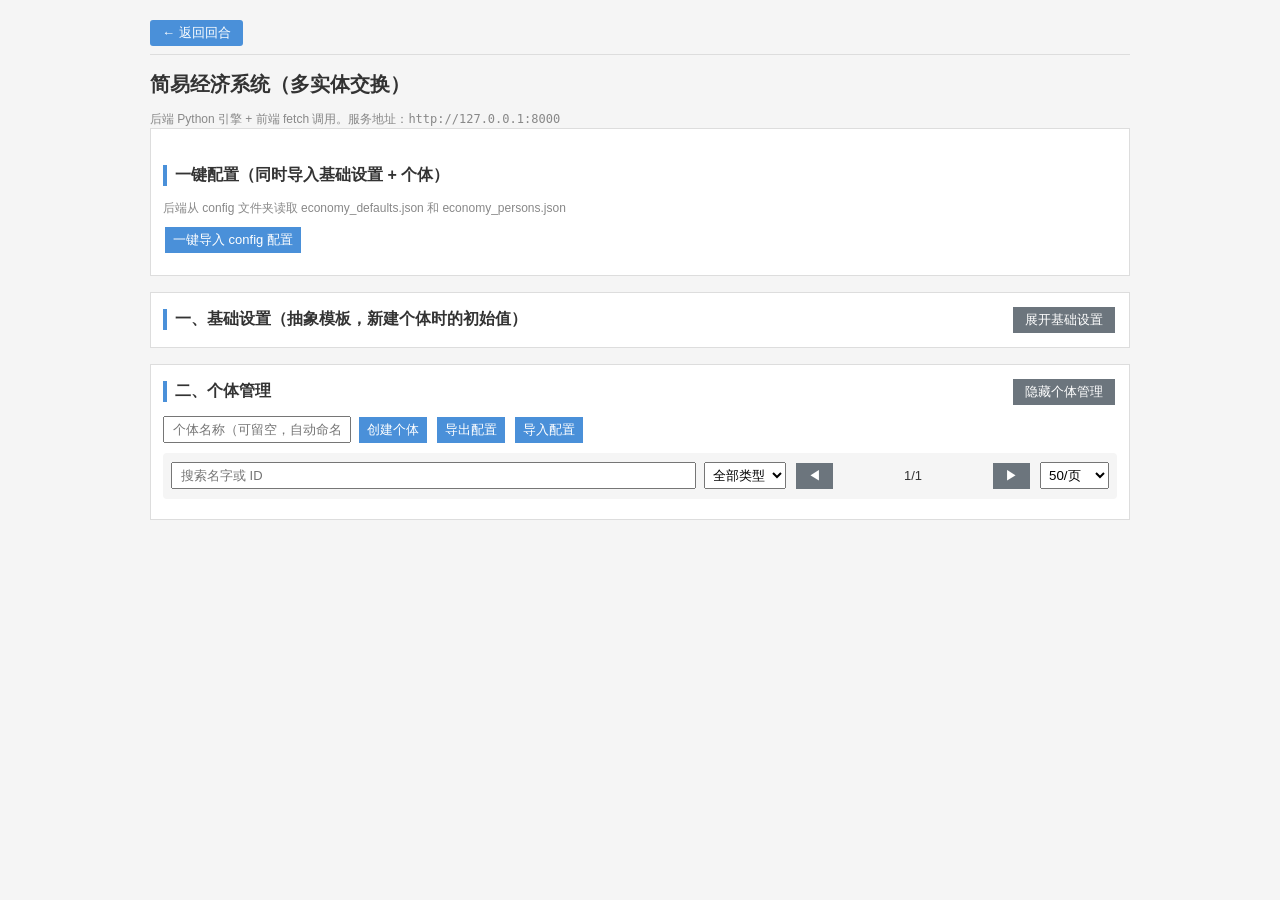
==== commit df540282: "perf: 回合响应瘦身，个体列表改为服务端分页 /next-round、/calculate、/next-and-calc、/reset、/state 不再 回传全量 persons。N=1万时单回" ====
--- a/economy.html
+++ b/economy.html
@@ -7,6 +7,7 @@
 </head>
 <body>
 
+<div class="container">
 <div class="nav-bar">
   <a class="nav-link" href="/">← 返回回合</a>
 </div>
@@ -58,10 +59,22 @@
     </div>
     <div id="reproParams" style="margin-top:4px;">
       <div class="row" style="margin:4px 0;">
-        <label style="font-size:13px; white-space:nowrap;">代谢资源 &gt; <input id="dReproTh" type="number" step="0.1" min="0.5" placeholder="2.0" style="width:60px;" onchange="updateDefaultRepro()"> × 代谢值 → 繁殖</label>
+        <label style="font-size:13px; white-space:nowrap;">代谢资源 &gt; <input id="dReproTh" type="number" step="0.1" min="0.5" placeholder="2.0" style="width:60px;" onchange="updateDefaultRepro()"> × 代谢值 → 繁殖（母体付出）</label>
       </div>
       <div class="row" style="margin:4px 0;">
-        <label style="font-size:13px; white-space:nowrap;">子代继承 <input id="dReproInherit" type="number" step="0.1" min="0.1" placeholder="1.0" style="width:60px;" onchange="updateDefaultRepro()"> × 代谢值</label>
+        <label style="font-size:13px; white-space:nowrap;">子代获得代谢资源 <input id="dReproInherit" type="number" step="0.1" min="0.1" placeholder="1.0" style="width:60px;" onchange="updateDefaultRepro()"> × 代谢值（不超过母体付出）</label>
+      </div>
+      <div class="row" style="margin:4px 0;">
+        <label style="font-size:13px; white-space:nowrap;">子代继承非代谢资源 <input id="dReproRatio" type="number" step="0.05" min="0" max="1" placeholder="0.5" style="width:70px;" onchange="updateDefaultRepro()"> （占比，从母体转移）</label>
+      </div>
+      <div class="row" style="margin:4px 0;">
+        <label style="font-size:13px; white-space:nowrap;">最小养育期 <input id="dWeanMin" type="number" step="1" min="0" placeholder="3" style="width:60px;" onchange="updateDefaultWean()"> 回合（之后才允许断乳）</label>
+      </div>
+      <div class="row" style="margin:4px 0;">
+        <label style="font-size:13px; white-space:nowrap;">最大养育期 <input id="dWeanMax" type="number" step="1" min="1" placeholder="8" style="width:60px;" onchange="updateDefaultWean()"> 回合（到点强制断乳）</label>
+      </div>
+      <div class="row" style="margin:4px 0;">
+        <span class="small" id="dReproPreview"></span>
       </div>
     </div>
 
@@ -88,6 +101,16 @@
       <input id="dTo" placeholder="接收资源(如money)">
       <input id="dRate" type="number" step="0.01" placeholder="单价(1卖=?收)">
       <button class="btn-add" onclick="addDefaultRule()">添加</button>
+    </div>
+
+    <h3>价格自适应（轻量价格发现）</h3>
+    <div class="row" style="margin:6px 0; align-items:center;">
+      <label style="font-size:13px; cursor:pointer;">
+        <input type="checkbox" id="dAdaptive" onchange="updateAdaptivePricing()"> 启用：按成交率自动调价（卖光→涨价，滞销→降价）
+      </label>
+    </div>
+    <div class="row" style="margin:6px 0; align-items:center;">
+      <label style="font-size:13px; white-space:nowrap;">调价强度 α <input id="dAlpha" type="number" step="0.01" min="0" max="1" placeholder="0.1" style="width:70px;" onchange="updatePriceAlpha()"> （0=不调，越大波动越剧烈）</label>
     </div>
 
     <h3>易腐资源（仅当期有效，每回合开始清零库存）</h3>
@@ -139,14 +162,14 @@
     <div id="detailContent"></div>
   </div>
 </div>
+</div>
 
 <script src="/common.js"></script>
 <script>
 // ===================== 管理页独有：分页状态 =====================
+// 搜索 / 类型筛选 / 分页全部由服务端完成（GET /persons），前端只持有当前页
 let listPage = 1;
 let listPageSize = 50;
-let listFilter = "";          // 搜索关键字
-let listTypeFilter = "";      // 类型筛选（基础名）
 let _searchDebounce = null;
 
 // ===================== 显示切换（管理页独有 panel） =====================
@@ -183,10 +206,16 @@
   document.getElementById("reproParams").style.display = reproEnable ? "" : "none";
   document.getElementById("dReproTh").value = defaultSettings.reproThresholdMult ?? 2.0;
   document.getElementById("dReproInherit").value = defaultSettings.reproInheritMult ?? 1.0;
+  document.getElementById("dReproRatio").value = defaultSettings.reproInheritRatio ?? 0.5;
+  document.getElementById("dWeanMin").value = defaultSettings.weanMinRounds ?? 3;
+  document.getElementById("dWeanMax").value = defaultSettings.weanMaxRounds ?? 8;
+  renderDefaultReproPreview();
   renderDefaultAttrs();
   renderDefaultNeeds();
   renderDefaultRules();
   renderDefaultPerishable();
+  document.getElementById("dAdaptive").checked = !!defaultSettings.adaptive_pricing;
+  document.getElementById("dAlpha").value = defaultSettings.price_adjust_alpha ?? 0.1;
 }
 
 function renderDefaultAttrs() {
@@ -270,6 +299,7 @@
   const amt = parseFloat(document.getElementById("dMetaAmt").value);
   if (isNaN(amt) || amt < 0) { alert("代谢数量必须 ≥0"); return; }
   defaultSettings.metabolism = { res, amount: amt };
+  renderDefaultReproPreview();
   putDefaults();
 }
 function updateDefaultInc() {
@@ -288,11 +318,57 @@
 function updateDefaultRepro() {
   const th = parseFloat(document.getElementById("dReproTh").value);
   const inherit = parseFloat(document.getElementById("dReproInherit").value);
-  if (isNaN(th) || th < 0.5) { alert("阈值倍数必须 ≥0.5"); return; }
-  if (isNaN(inherit) || inherit < 0.1) { alert("继承倍数必须 ≥0.1"); return; }
+  const ratio = parseFloat(document.getElementById("dReproRatio").value);
+  if (isNaN(th) || th < 0.5) { alert("阈值倍数必须 ≥0.5"); renderDefaults(); return; }
+  if (isNaN(inherit) || inherit < 0.1) { alert("继承倍数必须 ≥0.1"); renderDefaults(); return; }
+  if (isNaN(ratio) || ratio < 0 || ratio > 1) { alert("继承比例必须在 0~1 之间"); renderDefaults(); return; }
   defaultSettings.reproThresholdMult = th;
   defaultSettings.reproInheritMult = inherit;
-  putDefaults();
+  defaultSettings.reproInheritRatio = ratio;
+  renderDefaultReproPreview();
+  putDefaults();
+}
+
+function updateDefaultWean() {
+  const mn = parseInt(document.getElementById("dWeanMin").value);
+  const mx = parseInt(document.getElementById("dWeanMax").value);
+  if (isNaN(mn) || mn < 0) { alert("最小养育期必须 ≥0"); renderDefaults(); return; }
+  if (isNaN(mx) || mx < 1) { alert("最大养育期必须 ≥1"); renderDefaults(); return; }
+  if (mx < mn) { alert("最大养育期不能小于最小养育期"); renderDefaults(); return; }
+  defaultSettings.weanMinRounds = mn;
+  defaultSettings.weanMaxRounds = mx;
+  putDefaults();
+}
+
+// 繁殖参数效果预览：把三个倍数换算成"一次繁殖实际发生什么"
+function renderDefaultReproPreview() {
+  const box = document.getElementById("dReproPreview");
+  if (!box) return;
+  const thEl = document.getElementById("dReproTh");
+  const inhEl = document.getElementById("dReproInherit");
+  const ratioEl = document.getElementById("dReproRatio");
+  if (!thEl || !inhEl || !ratioEl) return;
+  const th = parseFloat(thEl.value);
+  const inh = parseFloat(inhEl.value);
+  const ratio = parseFloat(ratioEl.value);
+  if (isNaN(th) || isNaN(inh) || isNaN(ratio)) { box.textContent = ""; return; }
+  const amount = Number(defaultSettings.metabolism.amount) || 0;
+  const resName = defaultSettings.metabolism.res || "?";
+  if (amount <= 0) {
+    box.style.color = "#c00";
+    box.textContent = "代谢值为 0，新建个体不会繁殖";
+    return;
+  }
+  const actual = Math.min(inh, th);          // 引擎会把继承量夹紧到母体付出
+  const cost = th * amount;
+  const gain = actual * amount;
+  const loss = cost - gain;
+  const clamped = inh > th + 1e-9;
+  box.style.color = clamped ? "#c00" : "#666";
+  box.textContent =
+    `效果预览：每次繁殖母体付出 ${fmtNum(cost)}${resName}，其中 ${fmtNum(gain)} 给子代、` +
+    `${fmtNum(loss)} 为生育损耗；非代谢资源转移 ${(ratio * 100).toFixed(0)}% 给子代。` +
+    (clamped ? `　继承倍数 ${fmtNum(inh)} 超过母体付出 ${fmtNum(th)}，实际按 ${fmtNum(actual)} 生效` : "");
 }
 function updateDefaultAttr(k, v) { defaultSettings.attrs[k] = parseFloat(v) || 0; putDefaults(); }
 function deleteDefaultAttr(k) { delete defaultSettings.attrs[k]; renderDefaultAttrs(); putDefaults(); }
@@ -341,44 +417,46 @@
   putDefaults();
 }
 
+function updateAdaptivePricing() {
+  defaultSettings.adaptive_pricing = document.getElementById("dAdaptive").checked;
+  putDefaults();
+}
+
+function updatePriceAlpha() {
+  const v = parseFloat(document.getElementById("dAlpha").value);
+  if (isNaN(v) || v < 0 || v > 1) { alert("α 必须在 0~1 之间"); renderDefaults(); return; }
+  defaultSettings.price_adjust_alpha = v;
+  putDefaults();
+}
+
 async function putDefaults() {
   try { await api("PUT", "/defaults", defaultSettings); }
   catch (e) { console.error("推送基础设置失败：", e.message); }
 }
 
 // ===================== 个体列表 =====================
-function getFilteredPersons() {
-  let arr = persons;
-  if (listTypeFilter) {
-    arr = arr.filter(p => getBaseName(p.name) === listTypeFilter);
-  }
-  if (listFilter) {
-    const kw = listFilter.toLowerCase();
-    arr = arr.filter(p => p.name.toLowerCase().includes(kw) || String(p.id).includes(kw));
-  }
-  return arr;
-}
-
+// 类型下拉直接来自 summary.groups（后端分组结果），不再遍历全部个体
 function syncTypeOptions() {
   const sel = document.getElementById("listType");
-  const types = new Set(persons.map(p => getBaseName(p.name)));
+  const groups = (lastSummary && lastSummary.groups) || {};
+  const types = Object.keys(groups).sort();
   const current = sel.value;
   const opts = ['<option value="">全部类型</option>'];
-  for (const t of [...types].sort()) {
+  for (const t of types) {
     opts.push(`<option value="${t}">${t}</option>`);
   }
   const newHtml = opts.join("");
   if (sel.innerHTML !== newHtml) {
     sel.innerHTML = newHtml;
-    if ([...types].includes(current)) sel.value = current;
-    else { sel.value = ""; listTypeFilter = ""; }
-  }
-}
-
-function renderPersonList() {
+    if (types.includes(current)) sel.value = current;
+    else sel.value = "";
+  }
+}
+
+async function renderPersonList() {
   const box = document.getElementById("personList");
   const controls = document.getElementById("listControls");
-  if (persons.length === 0) {
+  if ((lastSummary.total || 0) === 0) {
     box.innerHTML = "<i>无个体，请先创建</i>";
     controls.style.display = "none";
     renderPieChart();
@@ -388,19 +466,23 @@
 
   syncTypeOptions();
 
-  const filtered = getFilteredPersons();
-  const totalPages = Math.max(1, Math.ceil(filtered.length / listPageSize));
-  if (listPage > totalPages) listPage = totalPages;
   if (listPage < 1) listPage = 1;
-
-  const start = (listPage - 1) * listPageSize;
-  const pageItems = filtered.slice(start, start + listPageSize);
+  const q = (document.getElementById("listSearch").value || "").trim();
+  const type = document.getElementById("listType").value || "";
+  const offset = (listPage - 1) * listPageSize;
+  const r = await api("GET", `/persons?offset=${offset}&limit=${listPageSize}`
+    + `&q=${encodeURIComponent(q)}&type=${encodeURIComponent(type)}`);
+  persons = r.items.map(normalizePerson);
+  personsTotal = r.total_filtered;
+
+  const totalPages = Math.max(1, Math.ceil(r.total_filtered / listPageSize));
+  if (listPage > totalPages) { listPage = totalPages; return renderPersonList(); }
 
   let html = "";
-  if (pageItems.length === 0) {
+  if (persons.length === 0) {
     html = "<i>当前筛选无结果</i>";
   } else {
-    pageItems.forEach(p => {
+    persons.forEach(p => {
       const cls = p.id === selectedId ? "person-item active" : "person-item";
       html += `<span class="${cls}" onclick="selectPerson(${p.id})">${p.name}` +
               ` <button class="btn-del" onclick="event.stopPropagation();delPerson(${p.id})">删除</button></span>`;
@@ -408,7 +490,7 @@
   }
   box.innerHTML = html;
 
-  document.getElementById("pageInfo").textContent = `${listPage}/${totalPages} (共 ${filtered.length})`;
+  document.getElementById("pageInfo").textContent = `${listPage}/${totalPages} (共 ${r.total_filtered})`;
   document.getElementById("prevBtn").disabled = listPage <= 1;
   document.getElementById("nextBtn").disabled = listPage >= totalPages;
 
@@ -418,14 +500,12 @@
 function onSearchInput() {
   clearTimeout(_searchDebounce);
   _searchDebounce = setTimeout(() => {
-    listFilter = document.getElementById("listSearch").value.trim();
     listPage = 1;
     renderPersonList();
   }, 200);
 }
 
 function onListFilterChange() {
-  listTypeFilter = document.getElementById("listType").value;
   listPage = 1;
   renderPersonList();
 }
@@ -441,28 +521,57 @@
 }
 
 function nextPage() {
-  const filtered = getFilteredPersons();
-  const totalPages = Math.max(1, Math.ceil(filtered.length / listPageSize));
+  const totalPages = Math.max(1, Math.ceil(personsTotal / listPageSize));
   if (listPage < totalPages) { listPage++; renderPersonList(); }
 }
 
-function selectPerson(id) {
+async function selectPerson(id) {
   selectedId = id;
+  await refreshSelected();   // 拉取该个体（含母体名）并渲染详情
   renderPersonList();
-  renderDetail();
 }
 
 // ===================== 个体详情 =====================
+// 详情面板的数据源是 selectedPerson（按需从 GET /person/{id} 拉取），
+// 而不是当前页缓存 persons —— 母体 / 选中项都可能不在当前页。
+function getSelected(id) {
+  return (selectedPerson && selectedPerson.id === id) ? selectedPerson : null;
+}
+
+async function refreshSelected() {
+  if (selectedId === null) return;
+  try {
+    const r = await api("GET", `/person/${selectedId}`);
+    selectedPerson = normalizePerson(r.person);
+    selectedParentName = r.parentName || null;
+    if (typeof r.round === "number") round = r.round;
+    renderDetail();
+  } catch (e) {
+    // 个体已死亡或被删除：收起面板，回到未选中状态
+    selectedId = null;
+    selectedPerson = null;
+    selectedParentName = null;
+    const panel = document.getElementById("detailPanel");
+    if (panel) panel.style.display = "none";
+  }
+}
+
 function renderDetail() {
   const panel = document.getElementById("detailPanel");
-  const p = persons.find(x => x.id === selectedId);
-  if (!p) { panel.style.display = "none"; return; }
+  const p = selectedPerson;
+  if (!p || p.id !== selectedId) { panel.style.display = "none"; return; }
   panel.style.display = "block";
 
-  const parent = p.parentId ? persons.find(x => x.id === p.parentId) : null;
-  const parentLabel = p.parentId
-    ? `母体：${parent ? parent.name : '已死亡'}`
-    : '（无母体，原始个体）';
+  const parentName = p.parentId ? (selectedParentName || '已死亡') : null;
+  let rearInfo = '';
+  if (p.parentId && p.dependent !== false && p.birthRound !== null && p.birthRound !== undefined) {
+    const maxR = (p.weanMaxRounds === null || p.weanMaxRounds === undefined)
+      ? (defaultSettings.weanMaxRounds ?? 8) : p.weanMaxRounds;
+    rearInfo = `（养育中 ${round - p.birthRound}/${maxR} 回合）`;
+  }
+  const parentLabel = !p.parentId
+    ? '（无母体，原始个体）'
+    : (p.dependent === false ? `母体：${parentName}（已独立）` : `母体：${parentName}${rearInfo}`);
 
   let html = `<div class="row" style="margin-bottom:8px; align-items:center;">
     <b>当前个体名字：</b>
@@ -492,6 +601,7 @@
   const canRep = p.canReproduce !== false;
   const reproTh = p.reproThresholdMult ?? 2.0;
   const reproInh = p.reproInheritMult ?? 1.0;
+  const reproRatio = p.reproInheritRatio ?? 0.5;
   html += `<div class="row" style="margin-bottom:8px; align-items:center;">
     <b>允许繁殖：</b>
     <input type="checkbox" ${canRep ? 'checked' : ''} onchange="updatePersonCanReproduce(${p.id}, this.checked)" style="width:20px; height:20px; flex:0 0 auto;">
@@ -499,10 +609,27 @@
   </div>`;
   if (canRep) {
     html += `<div class="row" style="margin-bottom:8px; margin-left:20px; align-items:center;">
-      <label style="font-size:13px; white-space:nowrap;">代谢资源 &gt; <input type="number" step="0.1" min="0.5" value="${reproTh}" onchange="updatePersonRepro(${p.id}, 'threshold', this.value)" style="width:60px;"> × 代谢值 → 繁殖</label>
+      <label style="font-size:13px; white-space:nowrap;">代谢资源 &gt; <input type="number" step="0.1" min="0.5" value="${reproTh}" onchange="updatePersonRepro(${p.id}, 'threshold', this.value)" style="width:60px;"> × 代谢值 → 繁殖（母体付出）</label>
     </div>`;
     html += `<div class="row" style="margin-bottom:8px; margin-left:20px; align-items:center;">
-      <label style="font-size:13px; white-space:nowrap;">子代继承 <input type="number" step="0.1" min="0.1" value="${reproInh}" onchange="updatePersonRepro(${p.id}, 'inherit', this.value)" style="width:60px;"> × 代谢值</label>
+      <label style="font-size:13px; white-space:nowrap;">子代获得代谢资源 <input type="number" step="0.1" min="0.1" value="${reproInh}" onchange="updatePersonRepro(${p.id}, 'inherit', this.value)" style="width:60px;"> × 代谢值</label>
+      <span class="small" id="pReproClamp_${p.id}" style="color:#c00; margin-left:8px;"></span>
+    </div>`;
+    html += `<div class="row" style="margin-bottom:8px; margin-left:20px; align-items:center;">
+      <label style="font-size:13px; white-space:nowrap;">子代继承非代谢资源 <input type="number" step="0.05" min="0" max="1" value="${reproRatio}" onchange="updatePersonRepro(${p.id}, 'ratio', this.value)" style="width:70px;"> （占比，从母体转移）</label>
+    </div>`;
+    const gWeanMin = defaultSettings.weanMinRounds ?? 3;
+    const gWeanMax = defaultSettings.weanMaxRounds ?? 8;
+    const pWeanMin = (p.weanMinRounds === null || p.weanMinRounds === undefined) ? "" : p.weanMinRounds;
+    const pWeanMax = (p.weanMaxRounds === null || p.weanMaxRounds === undefined) ? "" : p.weanMaxRounds;
+    html += `<div class="row" style="margin-bottom:8px; margin-left:20px; align-items:center;">
+      <label style="font-size:13px; white-space:nowrap;">子代养育期
+        <input type="number" step="1" min="0" value="${pWeanMin}" placeholder="继承" onchange="updatePersonWean(${p.id}, 'min', this.value)" style="width:60px;"> ~
+        <input type="number" step="1" min="1" value="${pWeanMax}" placeholder="继承" onchange="updatePersonWean(${p.id}, 'max', this.value)" style="width:60px;">
+        回合 <span class="small">（留空 = 继承全局 ${gWeanMin}~${gWeanMax}）</span></label>
+    </div>`;
+    html += `<div class="row" style="margin-bottom:8px; margin-left:20px;">
+      <span class="small" id="pReproPreview_${p.id}"></span>
     </div>`;
   }
 
@@ -564,11 +691,44 @@
   </div>`;
 
   document.getElementById("detailContent").innerHTML = html;
+  // 预览内容单独填充（改代谢/繁殖参数时只更新该节点，不重建面板）
+  renderPersonReproPreview(p);
+}
+
+// 个体详情：刷新繁殖预览（含夹紧红字）。只改两个节点的文本，不重建 DOM。
+function renderPersonReproPreview(p) {
+  const box = document.getElementById(`pReproPreview_${p.id}`);
+  if (!box) return;
+  const clampBox = document.getElementById(`pReproClamp_${p.id}`);
+  const th = p.reproThresholdMult ?? 2.0;
+  const inh = p.reproInheritMult ?? 1.0;
+  const ratio = p.reproInheritRatio ?? 0.5;
+  const amount = Number(p.metabolism.amount) || 0;
+  const resName = p.metabolism.res || "?";
+  const actual = Math.min(inh, th);        // 引擎会把继承量夹紧到母体付出
+  const clamped = inh > th + 1e-9;
+  if (clampBox) {
+    clampBox.textContent = clamped
+      ? `实际 ${fmtNum(actual)}（已被母体付出 ${fmtNum(th)} 夹紧）` : "";
+  }
+  if (amount <= 0) {
+    box.style.color = "#c00";
+    box.textContent = "代谢值为 0，该个体不参与繁殖";
+    return;
+  }
+  const cost = th * amount;
+  const gain = actual * amount;
+  const loss = cost - gain;
+  box.style.color = clamped ? "#c00" : "#666";
+  box.textContent =
+    `效果预览：每次繁殖母体付出 ${fmtNum(cost)}${resName}，其中 ${fmtNum(gain)} 给子代、`
+    + `${fmtNum(loss)} 为生育损耗；非代谢资源转移 ${(ratio * 100).toFixed(0)}% 给子代。`;
 }
 
 // 个体属性编辑（修改本地缓存 + PUT 推送）
 function updatePersonName(id, v) {
-  const p = persons.find(x => x.id === id);
+  const p = getSelected(id);
+  if (!p) return;
   const trimmed = v.trim();
   if (!trimmed) { alert("个体名字不能为空，已恢复原值"); renderDetail(); return; }
   p.name = trimmed;
@@ -576,7 +736,8 @@
   putPerson(p);
 }
 function updatePersonMetabolism(id, field, v) {
-  const p = persons.find(x => x.id === id);
+  const p = getSelected(id);
+  if (!p) return;
   if (field === "res") {
     const trimmed = String(v).trim();
     if (!trimmed) { alert("代谢资源名不能为空，已恢复原值"); renderDetail(); return; }
@@ -586,10 +747,12 @@
     if (isNaN(num) || num < 0) { alert("代谢数量必须为 ≥0 的数字，已恢复原值"); renderDetail(); return; }
     p.metabolism.amount = num;
   }
+  renderPersonReproPreview(p);
   putPerson(p);
 }
 function updatePersonIncome(id, field, v) {
-  const p = persons.find(x => x.id === id);
+  const p = getSelected(id);
+  if (!p) return;
   if (field === "res") {
     const trimmed = String(v).trim();
     if (!trimmed) { alert("收入资源名不能为空，已恢复原值"); renderDetail(); return; }
@@ -602,38 +765,67 @@
   putPerson(p);
 }
 function updatePersonCanReproduce(id, v) {
-  const p = persons.find(x => x.id === id);
+  const p = getSelected(id);
   if (!p) return;
   p.canReproduce = !!v;
   renderDetail();
   putPerson(p);
 }
 function updatePersonRepro(id, field, v) {
-  const p = persons.find(x => x.id === id);
+  const p = getSelected(id);
   if (!p) return;
   const num = parseFloat(v);
   if (field === 'threshold') {
-    if (isNaN(num) || num < 0.5) { alert("阈值倍数必须 ≥0.5"); return; }
+    if (isNaN(num) || num < 0.5) { alert("阈值倍数必须 ≥0.5"); renderDetail(); return; }
     p.reproThresholdMult = num;
+  } else if (field === 'inherit') {
+    if (isNaN(num) || num < 0.1) { alert("继承倍数必须 ≥0.1"); renderDetail(); return; }
+    p.reproInheritMult = num;
   } else {
-    if (isNaN(num) || num < 0.1) { alert("继承倍数必须 ≥0.1"); return; }
-    p.reproInheritMult = num;
-  }
+    if (isNaN(num) || num < 0 || num > 1) { alert("继承比例必须在 0~1 之间"); renderDetail(); return; }
+    p.reproInheritRatio = num;
+  }
+  renderPersonReproPreview(p);
+  putPerson(p);
+}
+function updatePersonWean(id, field, v) {
+  const p = getSelected(id);
+  if (!p) return;
+  const raw = String(v).trim();
+  if (raw === "") {                       // 留空 = 继承全局养育期
+    if (field === 'min') p.weanMinRounds = null; else p.weanMaxRounds = null;
+    renderDetail();
+    putPerson(p);
+    return;
+  }
+  const num = parseInt(raw);
+  if (isNaN(num) || num < 0) { alert("养育期必须是 ≥0 的整数"); renderDetail(); return; }
+  if (field === 'min') {
+    p.weanMinRounds = num;
+    if (p.weanMaxRounds !== null && p.weanMaxRounds < num) p.weanMaxRounds = num;
+  } else {
+    p.weanMaxRounds = num;
+    if (p.weanMinRounds !== null && p.weanMinRounds > num) p.weanMinRounds = num;
+  }
+  renderDetail();
   putPerson(p);
 }
 function updatePersonAttr(id, k, v) {
-  const p = persons.find(x => x.id === id);
+  const p = getSelected(id);
+  if (!p) return;
   p.attrs[k] = parseFloat(v) || 0;
   putPerson(p);
 }
 function deletePersonAttr(id, k) {
-  const p = persons.find(x => x.id === id);
+  const p = getSelected(id);
+  if (!p) return;
   delete p.attrs[k];
   renderDetail();
   putPerson(p);
 }
 function addPersonAttr(id) {
-  const p = persons.find(x => x.id === id);
+  const p = getSelected(id);
+  if (!p) return;
   const k = document.getElementById(`pAttrKey_${id}`).value.trim();
   const v = parseFloat(document.getElementById(`pAttrVal_${id}`).value);
   if (!k || isNaN(v)) { alert("请填写属性名和数值"); return; }
@@ -642,19 +834,22 @@
   putPerson(p);
 }
 function updatePersonNeed(id, i, field, v) {
-  const p = persons.find(x => x.id === id);
+  const p = getSelected(id);
+  if (!p) return;
   if (field === "amount") p.needs[i].amount = parseFloat(v) || 0;
   else p.needs[i].key = v.trim();
   putPerson(p);
 }
 function delPersonNeed(id, i) {
-  const p = persons.find(x => x.id === id);
+  const p = getSelected(id);
+  if (!p) return;
   p.needs.splice(i, 1);
   renderDetail();
   putPerson(p);
 }
 function addPersonNeed(id) {
-  const p = persons.find(x => x.id === id);
+  const p = getSelected(id);
+  if (!p) return;
   const k = document.getElementById(`pNeedKey_${id}`).value.trim();
   const v = parseFloat(document.getElementById(`pNeedVal_${id}`).value);
   if (!k || isNaN(v)) { alert("请填写资源名和数量"); return; }
@@ -663,19 +858,22 @@
   putPerson(p);
 }
 function updatePersonRule(id, i, field, v) {
-  const p = persons.find(x => x.id === id);
+  const p = getSelected(id);
+  if (!p) return;
   if (field === "rate") p.rules[i].rate = parseFloat(v) || 0;
   else p.rules[i][field] = v.trim();
   putPerson(p);
 }
 function delPersonRule(id, i) {
-  const p = persons.find(x => x.id === id);
+  const p = getSelected(id);
+  if (!p) return;
   p.rules.splice(i, 1);
   renderDetail();
   putPerson(p);
 }
 function addPersonRule(id) {
-  const p = persons.find(x => x.id === id);
+  const p = getSelected(id);
+  if (!p) return;
   const f = document.getElementById(`pFrom_${id}`).value.trim();
   const t = document.getElementById(`pTo_${id}`).value.trim();
   const r = parseFloat(document.getElementById(`pRate_${id}`).value);
@@ -686,8 +884,13 @@
 }
 
 async function putPerson(p) {
-  try { await api("PUT", `/person/${p.id}`, p); }
-  catch (e) { console.error("推送个体失败：", e.message); }
+  try {
+    const r = await api("PUT", `/person/${p.id}`, p);
+    // 用服务端返回的规范数据回写，避免本地缓存与后端漂移
+    if (r && r.person && selectedPerson && selectedPerson.id === p.id) {
+      selectedPerson = normalizePerson(r.person);
+    }
+  } catch (e) { console.error("推送个体失败：", e.message); }
 }
 
 // ===================== 个体增删 =====================
@@ -695,28 +898,29 @@
   const name = document.getElementById("newPersonName").value.trim() || null;
   try {
     const path = name ? `/person?name=${encodeURIComponent(name)}` : "/person";
-    const r = await api("POST", path);
-    persons.push(normalizePerson(r.person));
+    await api("POST", path);
     document.getElementById("newPersonName").value = "";
-    renderPersonList();
+    await loadState();   // 刷新 summary（分组/总数）与当前页
   } catch (e) { alert("创建失败：" + e.message); }
 }
 
 async function delPerson(id) {
   try {
     await api("DELETE", `/person/${id}`);
-    persons = persons.filter(p => p.id !== id);
     if (selectedId === id) {
       selectedId = null;
-      document.getElementById("detailPanel").style.display = "none";
+      selectedPerson = null;
+      selectedParentName = null;
+      const dp = document.getElementById("detailPanel");
+      if (dp) dp.style.display = "none";
     }
-    renderPersonList();
+    await loadState();
   } catch (e) { alert("删除失败：" + e.message); }
 }
 
 // ===================== 配置导入/导出 =====================
 function exportConfig() {
-  if (persons.length === 0) { alert("当前没有个体，无内容可导出"); return; }
+  if ((lastSummary.total || 0) === 0) { alert("当前没有个体，无内容可导出"); return; }
   window.location.href = "/export-persons";
 }
 
@@ -765,10 +969,13 @@
   try {
     const r = await api("POST", "/load-config-folder");
     defaultSettings = normalizeDefaults(r.defaults);
-    persons = r.persons.map(normalizePerson);
+    persons = [];
+    personsTotal = (r.summary && r.summary.total) || 0;
     round = r.summary.round;
     lastSummary = r.summary;
     selectedId = null;
+    selectedPerson = null;
+    selectedParentName = null;
     const detailPanel = document.getElementById("detailPanel");
     if (detailPanel) detailPanel.style.display = "none";
     renderGovernment(r.government);
@@ -785,7 +992,7 @@
 function renderAll() {
   renderDefaults();
   renderPersonList();
-  if (selectedId !== null) renderDetail();
+  if (selectedId !== null) refreshSelected();
 }
 
 // 启动时自动加载后端状态
--- a/common.css
+++ b/common.css
@@ -1,5 +1,6 @@
 /* ===================== 经济系统公共样式 ===================== */
 body { font-family: "Microsoft YaHei", Arial, sans-serif; margin: 20px; background: #f5f5f5; color: #333; }
+.container { max-width: 980px; margin: 0 auto; }
 h1 { font-size: 20px; }
 h2 { font-size: 16px; margin-top: 24px; border-left: 4px solid #4a90d9; padding-left: 8px; }
 h3 { font-size: 14px; margin-top: 14px; margin-bottom: 4px; }
@@ -10,10 +11,18 @@
 input, button { padding: 4px 8px; font-size: 13px; }
 button { cursor: pointer; margin: 2px; }
 .btn-add { background: #4a90d9; color: #fff; border: none; }
+.btn-add:hover { background: #357ab8; }
 .btn-del { background: #d9534f; color: #fff; border: none; }
+.btn-del:hover { background: #c9302c; }
 .btn-calc { background: #5cb85c; color: #fff; border: none; padding: 6px 16px; }
+.btn-calc:hover { background: #4cae4c; }
+.btn-toggle { background: #6c757d; color: #fff; border: none; padding: 6px 16px; }
+.btn-toggle:hover { background: #5a6268; }
+.btn-group { display: flex; gap: 8px; flex-wrap: wrap; margin-bottom: 8px; align-items: center; }
 .row { display: flex; gap: 6px; margin-bottom: 6px; align-items: center; flex-wrap: wrap; }
-.row input { flex: 1; min-width: 60px; }
+.row input { flex: 0 1 auto; min-width: 0; }
+input[type="text"] { width: 160px; box-sizing: border-box; }
+input[type="number"] { width: 90px; box-sizing: border-box; }
 .log { background: #fafafa; border: 1px solid #ddd; padding: 8px; font-family: monospace; font-size: 12px; white-space: pre-wrap; max-height: 500px; overflow-y: auto; }
 .person-item { display: inline-block; background: #eef; border: 1px solid #ccd; padding: 4px 10px; margin: 2px; cursor: pointer; }
 .person-item.active { background: #4a90d9; color: #fff; }
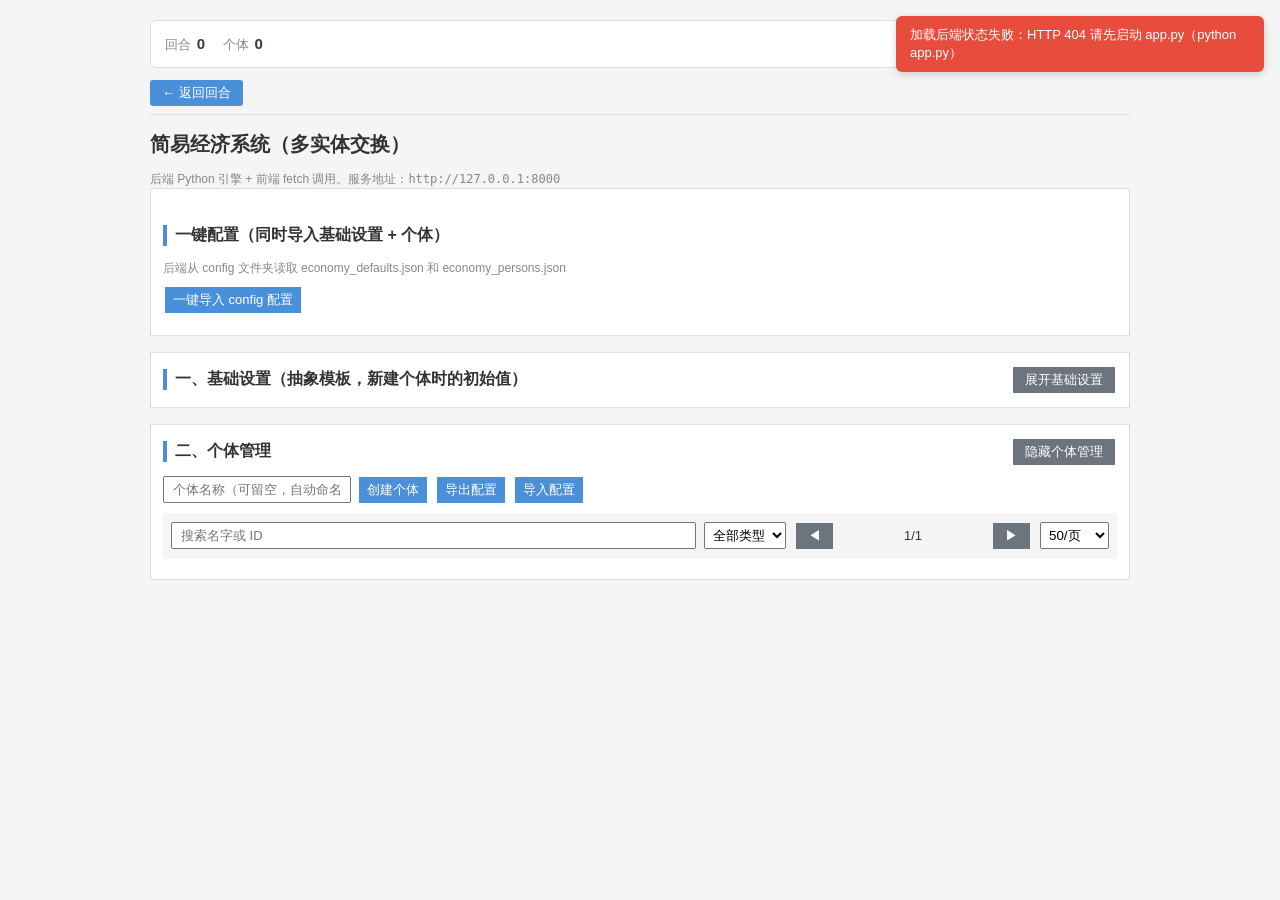
==== commit e97d24f0: "feat(ui): 前端 UI/UX 优化（KPI 卡片、Toast、暗色模式、Tab 分组、响应式、快捷键等）" ====
--- a/economy.html
+++ b/economy.html
@@ -2,12 +2,21 @@
 <html lang="zh-CN">
 <head>
 <meta charset="UTF-8">
+<meta name="viewport" content="width=device-width, initial-scale=1">
 <title>简易经济系统 · 配置管理</title>
 <link rel="stylesheet" href="/common.css">
 </head>
 <body>
+<div id="pageLoading" class="page-loading"><span class="spinner"></span>加载中…</div>
 
 <div class="container">
+<div class="topbar">
+  <span class="topbar-stat">回合 <b id="topRound">0</b></span>
+  <span class="topbar-stat">个体 <b id="topPop">0</b></span>
+  <span class="topbar-spacer"></span>
+  <button id="themeBtn" class="theme-btn" onclick="toggleTheme()">暗色模式</button>
+  <span id="saveStatus" class="save-status"></span>
+</div>
 <div class="nav-bar">
   <a class="nav-link" href="/">← 返回回合</a>
 </div>
@@ -24,8 +33,8 @@
 </div>
 
 <div class="panel">
-  <div style="display:flex; justify-content:space-between; align-items:center;">
-    <h2 style="margin:0;">一、基础设置（抽象模板，新建个体时的初始值）</h2>
+  <div class="panel-head">
+    <h2 class="panel-title">一、基础设置（抽象模板，新建个体时的初始值）</h2>
     <button class="btn-calc" onclick="toggleDefaults()" id="defaultsToggleBtn" style="background:#6c757d; padding:4px 12px;">展开基础设置</button>
   </div>
   <div id="defaultsBody" style="display:none; margin-top:8px;">
@@ -36,95 +45,121 @@
       <button class="btn-add" onclick="document.getElementById('importDefaultsFile').click()">导入基础设置</button>
     </div>
 
-    <h3>默认代谢</h3>
-    <div class="row" style="margin:6px 0;">
-      <input id="dMetaRes" placeholder="资源名(如食物)">
-      <input id="dMetaAmt" type="number" step="0.5" min="0" placeholder="数量">
-      <button class="btn-add" onclick="updateDefaultMeta()">应用</button>
-      <span class="small">每回合扣减 amount 单位 res</span>
+    <div class="tab-bar">
+      <button class="tab-btn active" data-tab="basic" onclick="switchDefaultsTab('basic')">基本</button>
+      <button class="tab-btn" data-tab="attrs" onclick="switchDefaultsTab('attrs')">属性</button>
+      <button class="tab-btn" data-tab="needs" onclick="switchDefaultsTab('needs')">需求</button>
+      <button class="tab-btn" data-tab="rules" onclick="switchDefaultsTab('rules')">挂牌规则</button>
+      <button class="tab-btn" data-tab="econ" onclick="switchDefaultsTab('econ')">交易与经济</button>
     </div>
 
-    <h3>默认收入</h3>
-    <div class="row" style="margin:6px 0;">
-      <input id="dIncRes" placeholder="资源名(如钱)">
-      <input id="dIncAmt" type="number" step="0.5" min="0" placeholder="数量">
-      <button class="btn-add" onclick="updateDefaultInc()">应用</button>
-      <span class="small">每回合增加 amount 单位 res</span>
-    </div>
-
-    <div class="row" style="margin:6px 0; align-items:center;">
-      <label style="font-size:13px; cursor:pointer;">
-        <input type="checkbox" id="dReproEnable" onchange="toggleReproParams()" checked> 允许繁殖
-      </label>
-    </div>
-    <div id="reproParams" style="margin-top:4px;">
-      <div class="row" style="margin:4px 0;">
-        <label style="font-size:13px; white-space:nowrap;">代谢资源 &gt; <input id="dReproTh" type="number" step="0.1" min="0.5" placeholder="2.0" style="width:60px;" onchange="updateDefaultRepro()"> × 代谢值 → 繁殖（母体付出）</label>
+    <div class="tab-panel" data-tab="basic">
+      <h3>默认代谢</h3>
+      <div class="row" style="margin:6px 0;">
+        <input id="dMetaRes" placeholder="资源名(如食物)">
+        <input id="dMetaAmt" type="number" step="0.5" min="0" placeholder="数量">
+        <button class="btn-add" onclick="updateDefaultMeta()">应用</button>
+        <span class="small">每回合扣减 amount 单位 res</span>
       </div>
-      <div class="row" style="margin:4px 0;">
-        <label style="font-size:13px; white-space:nowrap;">子代获得代谢资源 <input id="dReproInherit" type="number" step="0.1" min="0.1" placeholder="1.0" style="width:60px;" onchange="updateDefaultRepro()"> × 代谢值（不超过母体付出）</label>
+
+      <h3>默认收入</h3>
+      <div class="row" style="margin:6px 0;">
+        <input id="dIncRes" placeholder="资源名(如钱)">
+        <input id="dIncAmt" type="number" step="0.5" min="0" placeholder="数量">
+        <button class="btn-add" onclick="updateDefaultInc()">应用</button>
+        <span class="small">每回合增加 amount 单位 res</span>
       </div>
-      <div class="row" style="margin:4px 0;">
-        <label style="font-size:13px; white-space:nowrap;">子代继承非代谢资源 <input id="dReproRatio" type="number" step="0.05" min="0" max="1" placeholder="0.5" style="width:70px;" onchange="updateDefaultRepro()"> （占比，从母体转移）</label>
+
+      <div class="row" style="margin:6px 0; align-items:center;">
+        <label style="font-size:13px; cursor:pointer;">
+          <input type="checkbox" id="dReproEnable" onchange="toggleReproParams()" checked> 允许繁殖
+        </label>
       </div>
-      <div class="row" style="margin:4px 0;">
-        <label style="font-size:13px; white-space:nowrap;">最小养育期 <input id="dWeanMin" type="number" step="1" min="0" placeholder="3" style="width:60px;" onchange="updateDefaultWean()"> 回合（之后才允许断乳）</label>
-      </div>
-      <div class="row" style="margin:4px 0;">
-        <label style="font-size:13px; white-space:nowrap;">最大养育期 <input id="dWeanMax" type="number" step="1" min="1" placeholder="8" style="width:60px;" onchange="updateDefaultWean()"> 回合（到点强制断乳）</label>
-      </div>
-      <div class="row" style="margin:4px 0;">
-        <span class="small" id="dReproPreview"></span>
+      <div id="reproParams" style="margin-top:4px;">
+        <div class="row" style="margin:4px 0;">
+          <label style="font-size:13px; white-space:nowrap;">代谢资源 &gt; <input id="dReproTh" type="number" step="0.1" min="0.5" placeholder="2.0" style="width:60px;" onchange="updateDefaultRepro()"> × 代谢值 → 繁殖（母体付出）</label>
+        </div>
+        <div class="row" style="margin:4px 0;">
+          <label style="font-size:13px; white-space:nowrap;">子代获得代谢资源 <input id="dReproInherit" type="number" step="0.1" min="0.1" placeholder="1.0" style="width:60px;" onchange="updateDefaultRepro()"> × 代谢值（不超过母体付出）</label>
+        </div>
+        <div class="row" style="margin:4px 0;">
+          <label style="font-size:13px; white-space:nowrap;">子代继承非代谢资源 <input id="dReproRatio" type="number" step="0.05" min="0" max="1" placeholder="0.5" style="width:70px;" onchange="updateDefaultRepro()"> （占比，从母体转移）</label>
+        </div>
+        <div class="row" style="margin:4px 0;">
+          <label style="font-size:13px; white-space:nowrap;">最小养育期 <input id="dWeanMin" type="number" step="1" min="0" placeholder="3" style="width:60px;" onchange="updateDefaultWean()"> 回合（之后才允许断乳）</label>
+        </div>
+        <div class="row" style="margin:4px 0;">
+          <label style="font-size:13px; white-space:nowrap;">最大养育期 <input id="dWeanMax" type="number" step="1" min="1" placeholder="8" style="width:60px;" onchange="updateDefaultWean()"> 回合（到点强制断乳）</label>
+        </div>
+        <div class="row" style="margin:4px 0;">
+          <span class="small" id="dReproPreview"></span>
+        </div>
       </div>
     </div>
 
-    <h3>默认属性</h3>
-    <div id="defaultAttrs"></div>
-    <div class="row" style="margin-top:6px;">
-      <input id="dAttrKey" placeholder="属性名">
-      <input id="dAttrVal" type="number" placeholder="数值">
-      <button class="btn-add" onclick="addDefaultAttr()">添加</button>
+    <div class="tab-panel" data-tab="attrs" style="display:none;">
+      <h3>默认属性</h3>
+      <div id="defaultAttrs"></div>
+      <div class="row" style="margin-top:6px;">
+        <input id="dAttrKey" placeholder="属性名">
+        <input id="dAttrVal" type="number" placeholder="数值">
+        <button class="btn-add" onclick="addDefaultAttr()">添加</button>
+      </div>
     </div>
 
-    <h3>默认需求</h3>
-    <div id="defaultNeeds"></div>
-    <div class="row" style="margin-top:6px;">
-      <input id="dNeedKey" placeholder="资源名">
-      <input id="dNeedVal" type="number" placeholder="数量">
-      <button class="btn-add" onclick="addDefaultNeed()">添加</button>
+    <div class="tab-panel" data-tab="needs" style="display:none;">
+      <h3>默认需求</h3>
+      <div id="defaultNeeds"></div>
+      <div class="row" style="margin-top:6px;">
+        <input id="dNeedKey" placeholder="资源名">
+        <input id="dNeedVal" type="number" placeholder="数量">
+        <button class="btn-add" onclick="addDefaultNeed()">添加</button>
+      </div>
     </div>
 
-    <h3>默认挂牌规则（出售 1 单位资源 = 单价 × 接收资源；单价越低越先被买家选中）</h3>
-    <div id="defaultRules"></div>
-    <div class="row" style="margin-top:6px;">
-      <input id="dFrom" placeholder="出售资源(如food)">
-      <input id="dTo" placeholder="接收资源(如money)">
-      <input id="dRate" type="number" step="0.01" placeholder="单价(1卖=?收)">
-      <button class="btn-add" onclick="addDefaultRule()">添加</button>
+    <div class="tab-panel" data-tab="rules" style="display:none;">
+      <h3>默认挂牌规则（出售 1 单位资源 = 单价 × 接收资源；单价越低越先被买家选中）</h3>
+      <div id="defaultRules"></div>
+      <div class="row" style="margin-top:6px;">
+        <input id="dFrom" placeholder="出售资源(如food)">
+        <input id="dTo" placeholder="接收资源(如money)">
+        <input id="dRate" type="number" step="0.01" placeholder="单价(1卖=?收)">
+        <button class="btn-add" onclick="addDefaultRule()">添加</button>
+      </div>
     </div>
 
-    <h3>价格自适应（轻量价格发现）</h3>
-    <div class="row" style="margin:6px 0; align-items:center;">
-      <label style="font-size:13px; cursor:pointer;">
-        <input type="checkbox" id="dAdaptive" onchange="updateAdaptivePricing()"> 启用：按成交率自动调价（卖光→涨价，滞销→降价）
-      </label>
-    </div>
-    <div class="row" style="margin:6px 0; align-items:center;">
-      <label style="font-size:13px; white-space:nowrap;">调价强度 α <input id="dAlpha" type="number" step="0.01" min="0" max="1" placeholder="0.1" style="width:70px;" onchange="updatePriceAlpha()"> （0=不调，越大波动越剧烈）</label>
-    </div>
-
-    <h3>易腐资源（仅当期有效，每回合开始清零库存）</h3>
-    <div id="defaultPerishable"></div>
-    <div class="row" style="margin-top:6px;">
-      <input id="dPeriKey" placeholder="资源名(如劳动力)">
-      <button class="btn-add" onclick="addDefaultPerishable()">添加</button>
+    <div class="tab-panel" data-tab="econ" style="display:none;">
+      <h3>价格自适应（轻量价格发现）</h3>
+      <div class="row" style="margin:6px 0; align-items:center;">
+        <label style="font-size:13px; cursor:pointer;">
+          <input type="checkbox" id="dAdaptive" onchange="updateAdaptivePricing()"> 启用：按成交率自动调价（卖光→涨价，滞销→降价）
+        </label>
+      </div>
+      <div class="row" style="margin:6px 0; align-items:center;">
+        <label style="font-size:13px; white-space:nowrap;">调价强度 α <input id="dAlpha" type="number" step="0.01" min="0" max="1" placeholder="0.1" style="width:70px;" onchange="updatePriceAlpha()"> （0=不调，越大波动越剧烈）</label>
+      </div>
+
+      <h3>易腐资源（仅当期有效，每回合开始清零库存）</h3>
+      <div id="defaultPerishable"></div>
+      <div class="row" style="margin-top:6px;">
+        <input id="dPeriKey" placeholder="资源名(如劳动力)">
+        <button class="btn-add" onclick="addDefaultPerishable()">添加</button>
+      </div>
+
+      <h3>个体总数上限（防止人口膨胀 / 内存失控）</h3>
+      <div class="row" style="margin:6px 0; align-items:center;">
+        <label style="font-size:13px; white-space:nowrap;">上限
+          <input id="dMaxPop" type="number" step="1" min="0" placeholder="300000" style="width:100px;" onchange="updateMaxPop()">
+          个 <span class="small">（0 = 不限制，达到上限即停止繁殖与手动新增）</span>
+        </label>
+      </div>
     </div>
   </div>
 </div>
 
 <div class="panel">
-  <div style="display:flex; justify-content:space-between; align-items:center;">
-    <h2 style="margin:0;">二、个体管理</h2>
+  <div class="panel-head">
+    <h2 class="panel-title">二、个体管理</h2>
     <button class="btn-calc" onclick="togglePersonMgmt()" id="personMgmtToggleBtn" style="background:#6c757d; padding:4px 12px;">隐藏个体管理</button>
   </div>
   <div id="personMgmtBody" style="margin-top:8px;">
@@ -154,8 +189,8 @@
 </div>
 
 <div class="panel" id="detailPanel" style="display:none;">
-  <div style="display:flex; justify-content:space-between; align-items:center;">
-    <h2 style="margin:0;">三、个体详情（选中个体后可独立修改其属性、需求、规则）</h2>
+  <div class="panel-head">
+    <h2 class="panel-title">三、个体详情（选中个体后可独立修改其属性、需求、规则）</h2>
     <button class="btn-calc" onclick="toggleDetail()" id="detailToggleBtn" style="background:#6c757d; padding:4px 12px;">隐藏个体详情</button>
   </div>
   <div id="detailBody" style="margin-top:8px;">
@@ -178,6 +213,16 @@
   const btn = document.getElementById("defaultsToggleBtn");
   if (body.style.display === "none") { body.style.display = ""; btn.textContent = "隐藏基础设置"; }
   else { body.style.display = "none"; btn.textContent = "展开基础设置"; }
+}
+
+// 基础设置子分区切换（基本 / 属性 / 需求 / 挂牌规则 / 交易与经济）
+function switchDefaultsTab(name) {
+  document.querySelectorAll('#defaultsBody .tab-panel').forEach(p => {
+    p.style.display = (p.dataset.tab === name) ? "" : "none";
+  });
+  document.querySelectorAll('#defaultsBody .tab-btn').forEach(b => {
+    b.classList.toggle('active', b.dataset.tab === name);
+  });
 }
 
 function togglePersonMgmt() {
@@ -216,6 +261,7 @@
   renderDefaultPerishable();
   document.getElementById("dAdaptive").checked = !!defaultSettings.adaptive_pricing;
   document.getElementById("dAlpha").value = defaultSettings.price_adjust_alpha ?? 0.1;
+  document.getElementById("dMaxPop").value = defaultSettings.max_population ?? 300000;
 }
 
 function renderDefaultAttrs() {
@@ -429,9 +475,17 @@
   putDefaults();
 }
 
+function updateMaxPop() {
+  const v = parseInt(document.getElementById("dMaxPop").value);
+  if (isNaN(v) || v < 0) { alert("上限必须是 ≥0 的整数（0 = 不限制）"); renderDefaults(); return; }
+  defaultSettings.max_population = v;
+  putDefaults();
+}
+
 async function putDefaults() {
-  try { await api("PUT", "/defaults", defaultSettings); }
-  catch (e) { console.error("推送基础设置失败：", e.message); }
+  setSaveStatus("saving");
+  try { await api("PUT", "/defaults", defaultSettings); setSaveStatus("saved"); }
+  catch (e) { setSaveStatus("error"); toast("基础设置保存失败：" + e.message, "error"); }
 }
 
 // ===================== 个体列表 =====================
@@ -884,13 +938,15 @@
 }
 
 async function putPerson(p) {
+  setSaveStatus("saving");
   try {
     const r = await api("PUT", `/person/${p.id}`, p);
     // 用服务端返回的规范数据回写，避免本地缓存与后端漂移
     if (r && r.person && selectedPerson && selectedPerson.id === p.id) {
       selectedPerson = normalizePerson(r.person);
     }
-  } catch (e) { console.error("推送个体失败：", e.message); }
+    setSaveStatus("saved");
+  } catch (e) { setSaveStatus("error"); toast("个体保存失败：" + e.message, "error"); }
 }
 
 // ===================== 个体增删 =====================
@@ -900,11 +956,15 @@
     const path = name ? `/person?name=${encodeURIComponent(name)}` : "/person";
     await api("POST", path);
     document.getElementById("newPersonName").value = "";
-    await loadState();   // 刷新 summary（分组/总数）与当前页
-  } catch (e) { alert("创建失败：" + e.message); }
+    await refreshSummary();   // 只同步 summary/顶栏，不重渲染基础设置表单
+    renderPersonList();
+    if (selectedId !== null) refreshSelected();
+    toast("个体已创建", "success");
+  } catch (e) { toast("创建失败：" + e.message, "error"); }
 }
 
 async function delPerson(id) {
+  if (!confirm("确定删除该个体？此操作不可恢复。")) return;
   try {
     await api("DELETE", `/person/${id}`);
     if (selectedId === id) {
@@ -914,8 +974,10 @@
       const dp = document.getElementById("detailPanel");
       if (dp) dp.style.display = "none";
     }
-    await loadState();
-  } catch (e) { alert("删除失败：" + e.message); }
+    await refreshSummary();
+    renderPersonList();
+    toast("个体已删除", "success");
+  } catch (e) { toast("删除失败：" + e.message, "error"); }
 }
 
 // ===================== 配置导入/导出 =====================
@@ -934,9 +996,9 @@
     const r = await api("POST", "/import-persons", data);
     // 拉取最新状态
     await loadState();
-    alert("个体配置导入成功（个体数：" + r.count + "），基础设置未受影响");
+    toast("个体配置导入成功（个体数：" + r.count + "）" + (r.warning ? "，⚠️ " + r.warning : ""), "success");
   } catch (err) {
-    alert("导入失败：" + err.message);
+    toast("导入失败：" + err.message, "error");
   }
   event.target.value = "";
 }
@@ -955,9 +1017,9 @@
     await api("POST", "/import-defaults", data);
     defaultSettings = normalizeDefaults(src);
     renderDefaults();
-    alert("基础设置导入成功");
+    toast("基础设置导入成功", "success");
   } catch (err) {
-    alert("导入失败：" + err.message);
+    toast("导入失败：" + err.message, "error");
   }
   event.target.value = "";
 }
@@ -980,9 +1042,9 @@
     if (detailPanel) detailPanel.style.display = "none";
     renderGovernment(r.government);
     renderAll();
-    alert("一键导入 config 完成");
+    toast("一键导入 config 完成", "success");
   } catch (e) {
-    alert("一键导入失败：" + e.message);
+    toast("一键导入失败：" + e.message, "error");
   } finally {
     _setBusy(false);
   }
@@ -1000,7 +1062,8 @@
   try {
     await loadState();
   } catch (e) {
-    alert("加载后端状态失败：" + e.message + "\n请先启动 app.py（python app.py）");
+    hidePageLoading();
+    toast("加载后端状态失败：" + e.message + "\n请先启动 app.py（python app.py）", "error");
   }
 })();
 </script>
--- a/common.css
+++ b/common.css
@@ -1,34 +1,174 @@
-/* ===================== 经济系统公共样式 ===================== */
-body { font-family: "Microsoft YaHei", Arial, sans-serif; margin: 20px; background: #f5f5f5; color: #333; }
+/* ===================== 设计令牌 ===================== */
+:root {
+  --primary: #4a90d9;
+  --primary-dark: #357ab8;
+  --success: #5cb85c;
+  --success-dark: #4cae4c;
+  --danger: #d9534f;
+  --danger-dark: #c9302c;
+  --muted: #6c757d;
+  --muted-dark: #5a6268;
+  --accent-blue: #3498db;
+  --accent-red: #e74c3c;
+  --accent-orange: #f39c12;
+  --accent-green: #2ecc71;
+  --bg: #f5f5f5;
+  --panel: #fff;
+  --panel-2: #fafafa;
+  --border: #ddd;
+  --border-soft: #e0e0e0;
+  --text: #333;
+  --text-muted: #888;
+  --text-strong: #2c3e50;
+}
+
+/* ===================== 基础 ===================== */
+body { font-family: "Microsoft YaHei", Arial, sans-serif; margin: 20px; background: var(--bg); color: var(--text); }
 .container { max-width: 980px; margin: 0 auto; }
 h1 { font-size: 20px; }
-h2 { font-size: 16px; margin-top: 24px; border-left: 4px solid #4a90d9; padding-left: 8px; }
+h2 { font-size: 16px; margin-top: 24px; border-left: 4px solid var(--primary); padding-left: 8px; }
 h3 { font-size: 14px; margin-top: 14px; margin-bottom: 4px; }
-.panel { background: #fff; border: 1px solid #ddd; padding: 12px; margin-bottom: 16px; }
+.panel { background: var(--panel); border: 1px solid var(--border); padding: 12px; margin-bottom: 16px; }
 table { width: 100%; border-collapse: collapse; margin-top: 6px; }
-th, td { border: 1px solid #ddd; padding: 6px; text-align: center; font-size: 13px; }
+th, td { border: 1px solid var(--border); padding: 6px; text-align: center; font-size: 13px; }
 th { background: #f0f0f0; }
 input, button { padding: 4px 8px; font-size: 13px; }
 button { cursor: pointer; margin: 2px; }
-.btn-add { background: #4a90d9; color: #fff; border: none; }
-.btn-add:hover { background: #357ab8; }
-.btn-del { background: #d9534f; color: #fff; border: none; }
-.btn-del:hover { background: #c9302c; }
-.btn-calc { background: #5cb85c; color: #fff; border: none; padding: 6px 16px; }
-.btn-calc:hover { background: #4cae4c; }
-.btn-toggle { background: #6c757d; color: #fff; border: none; padding: 6px 16px; }
-.btn-toggle:hover { background: #5a6268; }
+.btn-add { background: var(--primary); color: #fff; border: none; }
+.btn-add:hover { background: var(--primary-dark); }
+.btn-del { background: var(--danger); color: #fff; border: none; }
+.btn-del:hover { background: var(--danger-dark); }
+.btn-calc { background: var(--success); color: #fff; border: none; padding: 6px 16px; }
+.btn-calc:hover { background: var(--success-dark); }
+.btn-toggle { background: var(--muted); color: #fff; border: none; padding: 6px 16px; }
+.btn-toggle:hover { background: var(--muted-dark); }
 .btn-group { display: flex; gap: 8px; flex-wrap: wrap; margin-bottom: 8px; align-items: center; }
 .row { display: flex; gap: 6px; margin-bottom: 6px; align-items: center; flex-wrap: wrap; }
 .row input { flex: 0 1 auto; min-width: 0; }
 input[type="text"] { width: 160px; box-sizing: border-box; }
 input[type="number"] { width: 90px; box-sizing: border-box; }
-.log { background: #fafafa; border: 1px solid #ddd; padding: 8px; font-family: monospace; font-size: 12px; white-space: pre-wrap; max-height: 500px; overflow-y: auto; }
+.log { background: var(--panel-2); border: 1px solid var(--border); padding: 8px; font-family: monospace; font-size: 12px; white-space: pre-wrap; max-height: 500px; overflow-y: auto; }
 .person-item { display: inline-block; background: #eef; border: 1px solid #ccd; padding: 4px 10px; margin: 2px; cursor: pointer; }
-.person-item.active { background: #4a90d9; color: #fff; }
-.small { font-size: 12px; color: #888; }
+.person-item.active { background: var(--primary); color: #fff; }
+.small { font-size: 12px; color: var(--text-muted); }
 
-/* 顶部导航链接 */
-.nav-bar { margin-bottom: 16px; padding-bottom: 8px; border-bottom: 1px solid #ddd; }
-.nav-link { display: inline-block; padding: 4px 12px; background: #4a90d9; color: #fff; text-decoration: none; border-radius: 3px; font-size: 13px; }
-.nav-link:hover { background: #357ab8; }
+/* ===================== 通用布局工具 ===================== */
+.panel-head { display: flex; justify-content: space-between; align-items: center; }
+.panel-title { margin: 0; }
+.mb8 { margin-bottom: 8px; }
+.mt6 { margin-top: 6px; }
+.mt12 { margin-top: 12px; }
+.chart-section { margin-top: 12px; padding: 8px; border-top: 1px solid var(--border); }
+.chart-title { font-size: 14px; }
+.chart-sub { font-size: 12px; color: var(--text-muted); }
+
+/* ===================== 顶部导航链接 ===================== */
+.nav-bar { margin-bottom: 16px; padding-bottom: 8px; border-bottom: 1px solid var(--border); }
+.nav-link { display: inline-block; padding: 4px 12px; background: var(--primary); color: #fff; text-decoration: none; border-radius: 3px; font-size: 13px; }
+.nav-link:hover { background: var(--primary-dark); }
+
+/* ===================== 全局状态顶栏 ===================== */
+.topbar {
+  display: flex; align-items: center; gap: 18px; flex-wrap: wrap;
+  background: var(--panel); border: 1px solid var(--border); border-radius: 6px;
+  padding: 8px 14px; margin-bottom: 12px; font-size: 13px;
+}
+.topbar-stat { color: var(--text-muted); }
+.topbar-stat b { color: var(--text-strong); font-size: 15px; margin-left: 2px; }
+.topbar-spacer { flex: 1; }
+.save-status { font-size: 12px; padding: 3px 12px; border-radius: 12px; color: #fff; }
+.save-status.saving { background: var(--accent-orange); }
+.save-status.saved { background: var(--accent-green); }
+.save-status.error { background: var(--accent-red); }
+
+/* ===================== Toast 轻提示 ===================== */
+.toast-box {
+  position: fixed; top: 16px; right: 16px; z-index: 9999;
+  display: flex; flex-direction: column; gap: 8px; align-items: flex-end;
+}
+.toast {
+  min-width: 180px; max-width: 340px; padding: 10px 14px; border-radius: 6px;
+  color: #fff; font-size: 13px; line-height: 1.4;
+  box-shadow: 0 2px 8px rgba(0, 0, 0, .18);
+  opacity: 0; transform: translateY(-8px); transition: all .25s ease;
+}
+.toast.show { opacity: 1; transform: translateY(0); }
+.toast-info { background: var(--primary); }
+.toast-success { background: var(--accent-green); }
+.toast-error { background: var(--accent-red); }
+
+/* ===================== 按钮加载态 ===================== */
+button.loading { color: transparent !important; position: relative; pointer-events: none; }
+button.loading::after {
+  content: ""; position: absolute; top: 50%; left: 50%;
+  width: 14px; height: 14px; margin: -8px 0 0 -8px;
+  border: 2px solid rgba(255, 255, 255, .45); border-top-color: #fff; border-radius: 50%;
+  animation: spin .6s linear infinite;
+}
+@keyframes spin { to { transform: rotate(360deg); } }
+
+/* ===================== KPI 卡片 ===================== */
+.kpi-grid {
+  display: grid; grid-template-columns: repeat(auto-fill, minmax(150px, 1fr));
+  gap: 10px; margin-bottom: 12px;
+}
+.kpi-card { background: var(--panel); border: 1px solid var(--border-soft); border-radius: 6px; padding: 10px 14px; }
+.kpi-card .kpi-label { font-size: 12px; color: var(--text-muted); margin-bottom: 4px; }
+.kpi-card .kpi-value { font-size: 20px; font-weight: 600; color: var(--text-strong); }
+.kpi-card .kpi-sub { font-size: 11px; color: #aaa; margin-top: 2px; }
+
+/* ===================== Tab 分组 ===================== */
+.tab-bar { display: flex; gap: 2px; border-bottom: 2px solid var(--border); margin: 10px 0 12px; flex-wrap: wrap; }
+.tab-btn {
+  background: transparent; border: none; padding: 6px 14px; font-size: 13px;
+  color: var(--text-muted); border-bottom: 2px solid transparent; margin-bottom: -2px;
+}
+.tab-btn:hover { color: var(--primary); }
+.tab-btn.active { color: var(--primary); border-bottom-color: var(--primary); font-weight: 600; }
+
+/* ===================== 页面加载骨架 ===================== */
+.page-loading {
+  position: fixed; inset: 0; background: var(--bg);
+  display: flex; align-items: center; justify-content: center; gap: 10px;
+  font-size: 14px; color: var(--text-muted); z-index: 9998;
+  transition: opacity .3s ease;
+}
+.page-loading.done { opacity: 0; pointer-events: none; }
+.spinner { width: 18px; height: 18px; border: 2px solid rgba(0, 0, 0, .15); border-top-color: var(--primary); border-radius: 50%; animation: spin .7s linear infinite; }
+
+/* ===================== 主题切换按钮 ===================== */
+.theme-btn { background: var(--muted); color: #fff; border: none; padding: 4px 12px; border-radius: 4px; }
+
+/* ===================== 暗色模式 ===================== */
+body.dark {
+  --bg: #1e1f22;
+  --panel: #26272b;
+  --panel-2: #1a1b1e;
+  --border: #3a3d42;
+  --border-soft: #33363b;
+  --text: #dfe1e5;
+  --text-muted: #9aa0a6;
+  --text-strong: #f0f1f3;
+  --primary: #5b9bd5;
+  --primary-dark: #4a8bc5;
+}
+body.dark th { background: #33363b; }
+body.dark input, body.dark select { background: #2a2b2e; color: #dfe1e5; border: 1px solid var(--border); }
+body.dark .person-item { background: #2a2b2e; border-color: #3a3d42; color: #dfe1e5; }
+body.dark .person-item.active { background: var(--primary); color: #fff; }
+body.dark #listControls { background: #2a2b2e !important; }
+body.dark #popCapBar { background: #3a3d42 !important; }
+
+/* ===================== 响应式适配 ===================== */
+@media (max-width: 720px) {
+  body { margin: 10px; }
+  .container { max-width: 100%; }
+  h1 { font-size: 18px; }
+  .topbar { gap: 8px; }
+  .btn-group > button { flex: 1 1 auto; }
+  input[type="text"] { width: 100%; }
+  input[type="number"] { width: 80px; }
+  table { display: block; overflow-x: auto; }
+  th, td { white-space: nowrap; }
+  .kpi-grid { grid-template-columns: repeat(2, 1fr); }
+}
